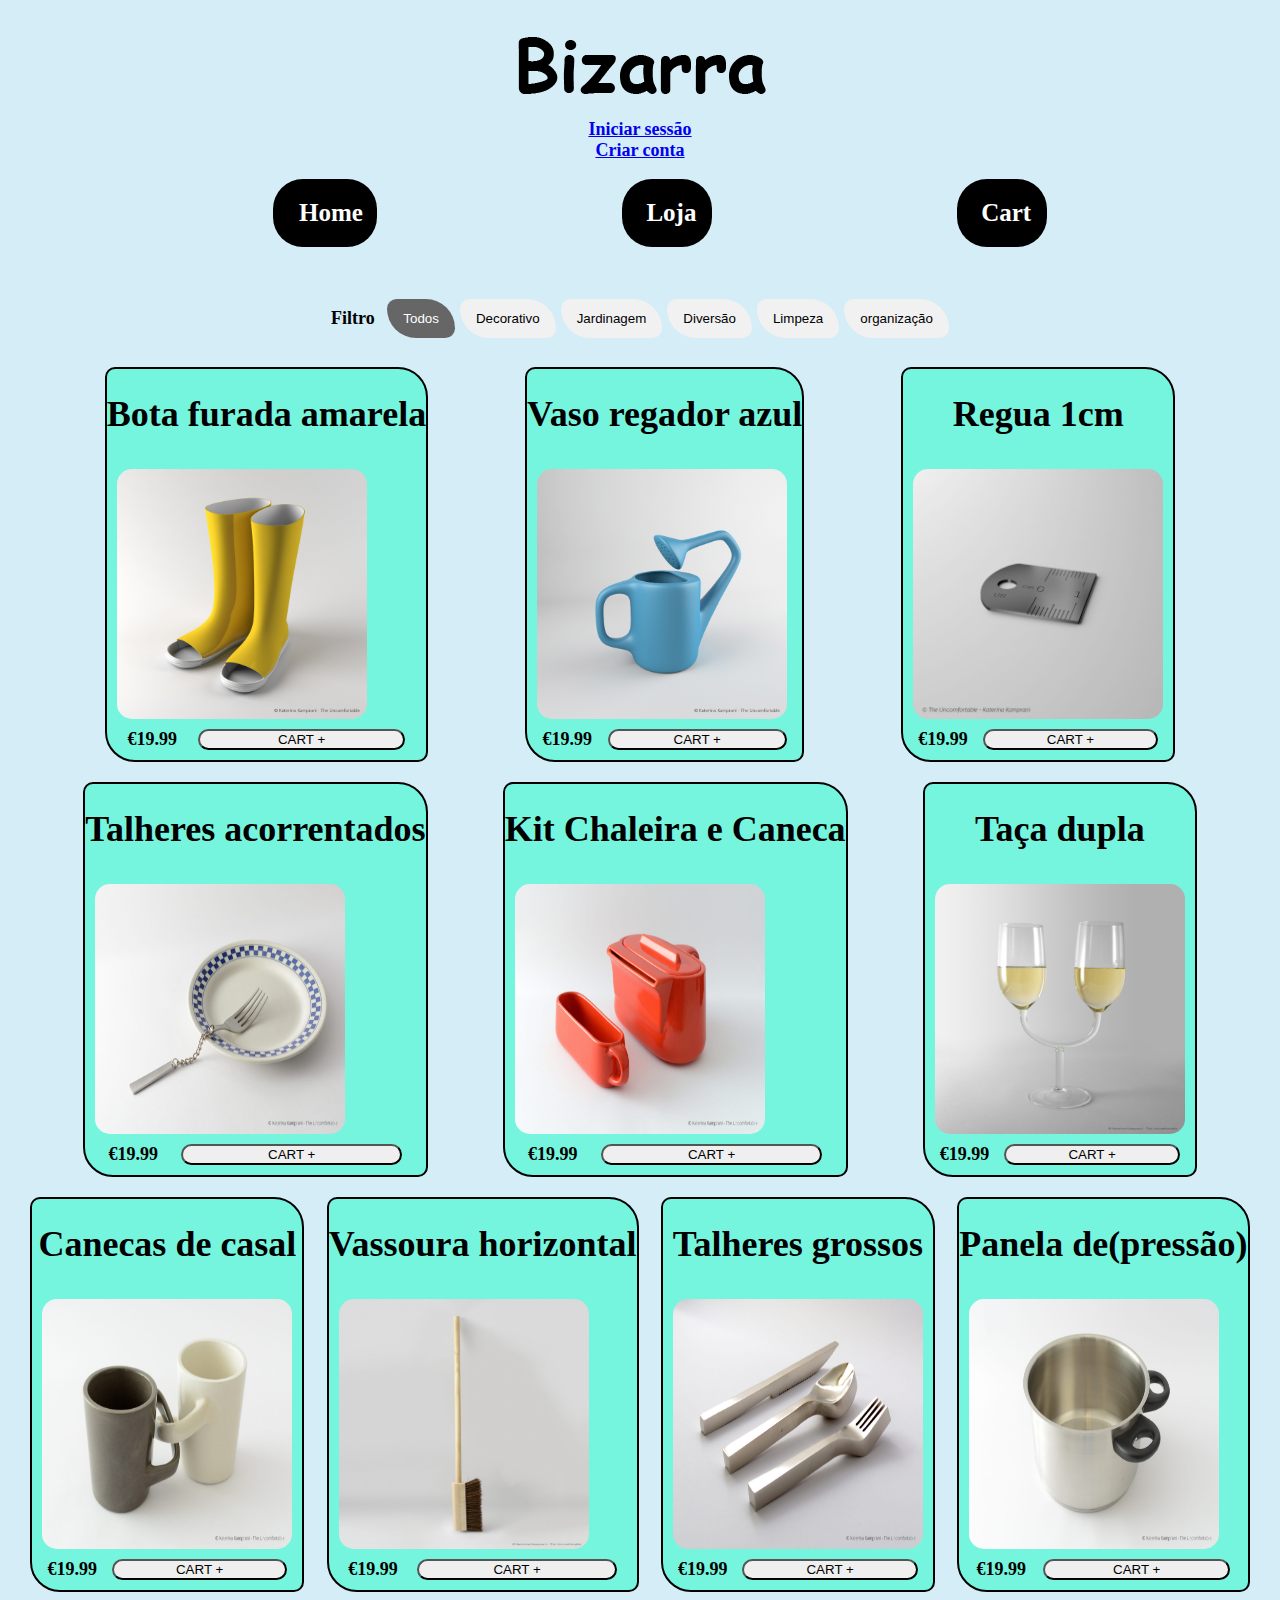
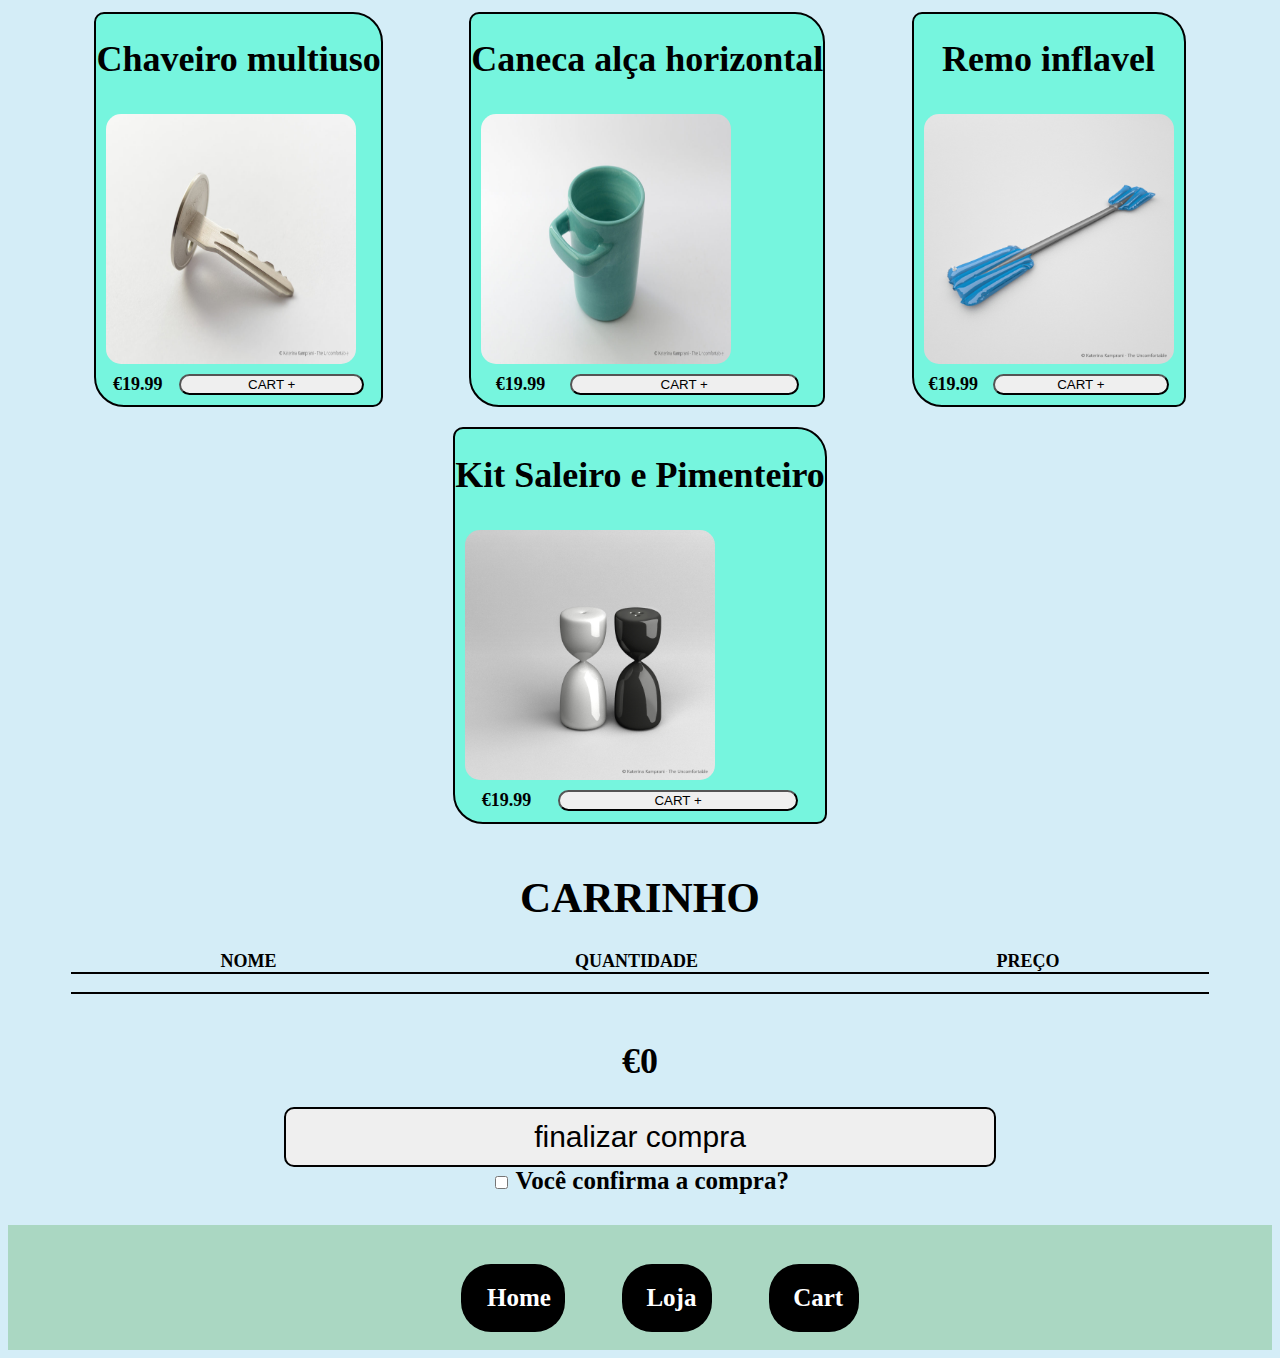
==== index.html @ 32675ca0 "a" ====
<!DOCTYPE html>
<html lang="en">
    <head>
        <meta charset="UTF-8">
        <meta http-equiv="X-UA-Compatible" content="IE=edge">
        <meta name="viewport" content="width=device-width, initial-scale=1.0">
        <title>Tec Web</title>
        <link href="/stylesheet/StyleSheet.css" rel="stylesheet">
        <link href="/stylesheet/topnav.css" rel="stylesheet">
        <link href="/stylesheet/cart.css" rel="stylesheet">
        <link href="/stylesheet/auxilio.css" rel="stylesheet" >
    </head>

    <body>
        <header>
            <div class="customHeader">
                <div id="header-conta" style="background-color: #D4EDF7;">
                    <img id="logotipoBizarra" src="/imagens/logoBizarra.png" alt="logo">
                    <div id="containerConta">
                        <a href="login.html">Iniciar sessão</a>
                        <a href="register.html">Criar conta</a>
                    </div>
                </div>

                <nav id="topnav">
                    <ul>
                        <li><a id="homeBtn" href="index.html">Home</a></li>
                        <li><a id="lojaBtn" href="#produtoLista">Loja</a></li>
                        <li><a id="cartBtn" href="#shoppingCart">Cart</a></li>
                    </ul>
                </nav>
            </div>
        </header>
        
        <main id="structure">

            <div  id="centerSide">
                <section>

                    <div id="produtosTituloPrincipal">
                        <p>Filtro</p>
                        <div id="botoesFiltragem">

                            <button id="btn1" class="btn active">Todos</button>
                            <button id="btn2" class="btn">Decorativo</button>
                            <button id="btn3" class="btn">Jardinagem</button>
                            <button id="btn4" class="btn">Diversão</button>
                            <button id="btn5" class="btn">Limpeza</button>
                            <button id="btn6" class="btn">organização</button>

                        </div>
                    </div>
    
                    <div id="produtoLista">
                        <div class="produto decorativo"> <!-- parentElement.parentElement -->
                            <div id="produtoTitulo">
                                <h1 class="titulo">Bota furada amarela</h1>
                            </div>
                            <img src="/imagens/20_boots.jpg" id="produtoFoto" class="foto" alt="Bota furada amarale">
                            <div id="produtoDescriçao"> <!-- parentElement -->
                                <span class="preco">€19.99</span>
                                <button type="button" id="produtoDescriçaoBtn"  class="btnAdd">CART +</button>
                            </div>
                        </div>

                        <div class="produto jardinagem">
                            <div id="produtoTitulo">
                                <h1 class="titulo">Vaso regador azul</h1>
                            </div>
                            <img src="imagens/18_watering_can.jpg" id="produtoFoto" class="foto" alt="foto temporaria">
                            <div id="produtoDescriçao">
                                <span class="preco">€19.99</span>
                                <button type="button" id="produtoDescriçaoBtn"  class="btnAdd">CART +</button>
                            </div>
                        </div>

                        <div class="produto diversao">
                            <div id="produtoTitulo">
                                <h1 class="titulo">Regua 1cm</h1>
                            </div>
                            <img src="imagens/Ruler-1024x1024.jpg" id="produtoFoto" class="foto" alt="foto temporaria">
                            <div id="produtoDescriçao">
                                <span class="preco">€19.99</span>
                                <button type="button" id="produtoDescriçaoBtn"  class="btnAdd">CART +</button>

                            </div>
                        </div>

                        <div class="produto decorativo">
                            <div id="produtoTitulo">
                                <h1 class="titulo">Talheres acorrentados</h1>
                            </div>
                            <img src="imagens/chain_fork_01_p-1024x684.jpg" id="produtoFoto" class="foto" alt="foto temporaria">
                            <div id="produtoDescriçao">
                                <span class="preco">€19.99</span>
                                <button type="button" id="produtoDescriçaoBtn"  class="btnAdd">CART +</button>

                            </div>
                        </div>

                        <div class="produto jardinagem  decorativo">
                            <div id="produtoTitulo">
                                <h1 class="titulo">Kit Chaleira e Caneca</h1>
                            </div>
                            <img src="imagens/teaset_01_p-1024x687.jpg" id="produtoFoto" class="foto" alt="foto temporaria">
                            <div id="produtoDescriçao">
                                <span class="preco">€19.99</span>
                                <button type="button" id="produtoDescriçaoBtn"  class="btnAdd">CART +</button>

                            </div>
                        </div>

                        <div class="produto decorativo">
                            <div id="produtoTitulo">
                                <h1 class="titulo">Taça dupla</h1>
                            </div>
                            <img src="imagens/champagne_01_p-1116x1489.jpg" id="produtoFoto" class="foto" alt="foto temporaria">
                            <div id="produtoDescriçao">
                                <span class="preco">€19.99</span>
                                <button type="button" id="produtoDescriçaoBtn"  class="btnAdd">CART +</button>

                            </div>
                        </div>

                        <div class="produto jardinagem decorativo">
                            <div id="produtoTitulo">
                                <h1 class="titulo">Canecas de casal</h1> <!-- PRISÃO -->
                            </div>
                            <img src="imagens/mugs_01_p-1024x692.jpg" id="produtoFoto" class="foto" alt="foto temporaria">
                            <div id="produtoDescriçao">
                                <span class="preco">€19.99</span>
                                <button type="button" id="produtoDescriçaoBtn"  class="btnAdd">CART +</button>

                            </div>
                        </div>

                        <div class="produto limpeza">
                            <div id="produtoTitulo">
                                <h1 class="titulo">Vassoura horizontal</h1>
                            </div>
                            <img src="imagens/broom_03_p-1116x1682.jpg" id="produtoFoto" class="foto" alt="foto temporaria">
                            <div id="produtoDescriçao">
                                <span class="preco">€19.99</span>
                                <button type="button" id="produtoDescriçaoBtn"  class="btnAdd">CART +</button>

                            </div>
                        </div>

                        <div class="produto decorativo">
                            <div id="produtoTitulo">
                                <h1 class="titulo">Talheres grossos</h1>
                            </div>
                            <img src="imagens/thick_set_01_p-1024x687.jpg" id="produtoFoto" class="foto" alt="foto temporaria">
                            <div id="produtoDescriçao">
                                <span class="preco">€19.99</span>
                                <button type="button" id="produtoDescriçaoBtn"  class="btnAdd">CART +</button>

                            </div>
                        </div>

                        <div class="produto diversao">
                            <div id="produtoTitulo">
                                <h1 class="titulo">Panela de(pressão)</h1><!--Ideia do colega, não minha. ass: programador-->
                            </div>
                            <img src="imagens/pot_01_p-1024x685.jpg" id="produtoFoto" class="foto" alt="foto temporaria">
                            <div id="produtoDescriçao">
                                <span class="preco">€19.99</span>
                                <button type="button" id="produtoDescriçaoBtn"  class="btnAdd">CART +</button>

                            </div>
                        </div>

                        <div class="produto decorativo organizacao">
                            <div id="produtoTitulo">
                                <h1 class="titulo">Chaveiro multiuso</h1>
                            </div>
                            <img src="imagens/key_01_p-1024x685.jpg" id="produtoFoto" class="foto" alt="foto temporaria">
                            <div id="produtoDescriçao">
                                <span class="preco">€19.99</span>
                                <button type="button" id="produtoDescriçaoBtn"  class="btnAdd">CART +</button>

                            </div>
                        </div>

                        <div class="produto diversao">
                            <div id="produtoTitulo">
                                <h1 class="titulo">Caneca alça horizontal</h1>
                            </div>
                            <img src="imagens/mug_01_p-1024x694.jpg" id="produtoFoto" class="foto" alt="foto temporaria">
                            <div id="produtoDescriçao">
                                <span class="preco">€19.99</span>
                                <button type="button" id="produtoDescriçaoBtn"  class="btnAdd">CART +</button>

                            </div>
                        </div>
                        
                        <div class="produto diversao">
                            <div id="produtoTitulo">
                                <h1 class="titulo">Remo inflavel</h1>
                            </div>
                            <img src="imagens/15_paddle.jpg" id="produtoFoto" class="foto" alt="foto temporaria">
                            <div id="produtoDescriçao">
                                <span class="preco">€19.99</span>
                                <button type="button" id="produtoDescriçaoBtn"  class="btnAdd">CART +</button>

                            </div>
                        </div>
                        
                        <div class="produto diversao organizacao">
                            <div id="produtoTitulo">
                                <h1 class="titulo">Kit Saleiro e Pimenteiro</h1>
                            </div>
                            <img src="imagens/13_shakers.jpg" id="produtoFoto" class="foto" alt="foto temporaria">
                            <div id="produtoDescriçao">
                                <span class="preco">€19.99</span>
                                <button type="button" id="produtoDescriçaoBtn"  class="btnAdd">CART +</button>

                            </div>
                        </div>
                    </div>

                </section>

                <section>

                    <div class="carrinho" id="shoppingCart">

                        <div class="carrinhoTitulo">
                            <h1>CARRINHO</h1>
                        </div>

                        <div class="carrinhoInfo">
                            <span>NOME</span>
                            <span>QUANTIDADE</span>
                            <span>PREÇO</span>
                        </div>

                        <div class="carinhoProdutos"> <!--cart items-->

                        </div>

                    </div>

                    <div class="fim">
                        
                        <h1 class="valorTotal">€0</h1>
                        <button class="finishCart">finalizar compra</button>
                        <div>
                            <input type="checkbox" class="check" id="check">
                            <label style="margin-bottom: 2%;font-size: 25px;">Você confirma a compra?</label>
                        </div>
                        
                    
                    </div>

                </section>
            </div>
            
        </main>

        <footer id="endSite">

            <div>
                <img src="/imagens/" alt="">
                <nav id="topnav">
                    <ul>
                        <li><a id="homeBtn" href="index.html">Home</a></li>
                        <li><a id="lojaBtn" href="#produtoLista">Loja</a></li>
                        <li><a id="cartBtn" href="#shoppingCart">Cart</a></li>
                    </ul>
                </nav>
            </div>
        </footer>
        <script src="/JavaScript/filtro.js"></script>
        <script src="/JavaScript/teste.js"></script>
        <script src="/JavaScript/carrinho.js"></script>
    </body>
    
</html>
---- stylesheet/StyleSheet.css ----
body {
    background-color: #D4EDF7;
    display: flex;
    flex-direction: column;
    font-size: 18px;
    font-weight: bold;
    margin: 10;
}
.customHeader {
    display: flex;
    flex-direction: column;
    justify-content: center;
    padding: 20px 0;
    width: 100%;
    text-align: center;
}
#structure {
    display: flex;
    flex-direction: row;
}
#centerSide {
    background-color: #D4EDF7;
    display: flex;
    flex-direction: column;
    float: left;
    width: 100%;
    margin: 5px 0px 5px 0px;
}
#produtosTituloPrincipal {
    display: flex;
    justify-content: center;
    align-items: center;
}
#produtosTituloPrincipal > p {
    margin-right: 1%;
}
/* Style the buttons */
.btn {
    border: none;
    outline: none;
    padding: 12px 16px;
    background-color: #f1f1f1;
    cursor: pointer;
}
/* Add a light grey background on mouse-over */
.btn:hover {
background-color: #ddd;
}
/* Add a dark background to the active button */
.btn.active {
background-color: #666;
color: white;
}
#botoesFiltragem {
    display: flex;
    flex-direction: row;
    flex-wrap: wrap;
    align-items: center;
    gap: 5px;
}
#produtoLista {
    background-color: #D4EDF7;
    display: flex;
    flex-direction: row;
    flex-wrap: wrap;
    justify-content: space-evenly;
    border-radius: 10px;
    margin: 10px;
}
/*AQUI*/
.produto {
    display: none; /* Hidden by default none*/
    flex-direction: column;
    align-items: center;
    background-color: rgba(0, 255, 191, 0.445);
    border-radius: 10px 30px 10px 30px;
    margin: 10px;
    border: 2px solid black;
}
.show {
    display: flex;
}

#produtoTitulo {
    display: flex;
    justify-content: center;
}
#produtoFoto {
    display: flex;
    justify-content: center;
    height: 250px;
    width: 250px;
    margin: 10px;
    border-radius: 15px;
}
#produtoDescriçao {
    display: flex;
    justify-content: space-evenly;
    align-items: center;
    margin-bottom: 3%;
}
#produtoDescriçaoBtn {
    width: 65%;
    height: 135%;
    border-radius: 20px;
    transition: color 3s ease 0.5s;
    transition: background-color 1s;
}
#produtoDescriçaoBtn:hover {
    color: white;
    background-color: rgb(0, 0, 0);
}
#endSite {
    background-color: rgba(57, 156, 53, 0.274);
    display: flex;
    justify-content: center;
    width: 100%;
    margin: 10;
}
---- stylesheet/topnav.css ----
#topnav {
    width: 100%;
    text-align: center;
}
#topnav ul {
    display: flex;
    flex-direction: row;
    justify-content: center;
    align-items: center;
}
#topnav li {
    display: inline;
    background-color: black;
    align-items: center;
    border-radius: 30px 30px 30px 30px;
    padding: 20px;
    margin-left: 10%;
    margin-right: 10%;
}
#topnav a {
    text-align: center;
    text-decoration: none;
    font-size: 25px;
    margin-right: 10%;
    margin-left: 9%;
    color: white;

}
#topnav a:hover {
    color: #e8f77d;
}

#containerConta{
    display: flex;
    flex-direction: column;
}

#customHeader{
    display: flex;
    flex-direction: row;
}
---- stylesheet/cart.css ----
.carrinho {
    display: flex;
    flex-direction: column;
    margin-left: 5%;
    margin-right: 5%;
}
.carrinhoTitulo {
    display: flex;
    justify-content: center;
    font-size: larger;
}
.carrinhoInfo {
    display: flex;
    flex-direction: row;
    justify-content: space-around;
    border-bottom: 2px solid black;
    margin-bottom: 1em;
}
.carinhoProdutos {
    display: flex;
    flex-direction: column;
    margin-bottom: 2%;
    border-bottom: 2px solid black;
}
.carinhoProdutosLinha {
    display: flex;
    flex-direction: row;
    justify-content: space-around;
    margin-bottom: 1em;
}
.carrinhoItem {
    display: flex;
    align-items: center;
    width: 50%;;
}
.carrinhoItem > div > p{
    font-size: 30px;
}
.carrinhoItemImg{
    width: 100px;
    height: auto;
    margin-right: 10%;
    border-radius: 10%;
}
.carrinhoQuantidade {
    display: flex;
    align-items: center;
    width: 35%;
}
.carrinhoPreco {
    display: flex;
    align-items: center;

    width: 20%;
}
.carrinhoQuantidadeInp {
    width: 15%;
    height: 50%;
    font-size: 30px;
    text-align: center;
    border: 3px solid blue;
    border-radius: 15%;
}
.btnRemover {
    color: rgb(0, 0, 0);
    background-color: #ffffff;
    border: none;
    border-radius: .3em;
    font-weight: bold;
    margin-left: 2em;
    width: 8em;
    height: 3em;
    border-radius: 4em;
    border: 2px solid black;
    transition: color 3s ease 0.5s;
    transition: background-color 1s;
}
.btnRemover:hover {
    color: white;
    background-color: rgb(255, 0, 0);
}
.fim {
    display: flex;
    flex-direction: column;
    align-items: center;
    border-radius: 50%;
    margin-left: 3%;
    margin-right: 3%;
    margin-bottom: 2%;
}
.finishCart {
    align-items: center;
    border: 2px solid black;
    border-radius: 10px;
    margin-left: 2%;
    margin-right: 2%;
    font-size: 30px;
    width: 60%;
    height: 2.0em;
}
---- stylesheet/auxilio.css ----
.filterDiv {
  float: left;
  background-color: #2196F3;
  color: #ffffff;
  width: 100px;
  line-height: 100px;
  text-align: center;
  margin: 2px;
  display: none;
}

.show {
  display: block;
}

.container {
  margin-top: 20px;
  overflow: hidden;
}

/* Style the buttons */
.btn {
  border: none;
  outline: none;
  padding: 12px 16px;
  background-color: #f1f1f1;
  cursor: pointer;
  border-radius: 10px 30px 10px 30px;
}

.btn:hover {
  background-color: #ddd;
}

.btn.active {
  background-color: #666;
  color: white;
  border-radius: 10px 30px 10px 30px;
}
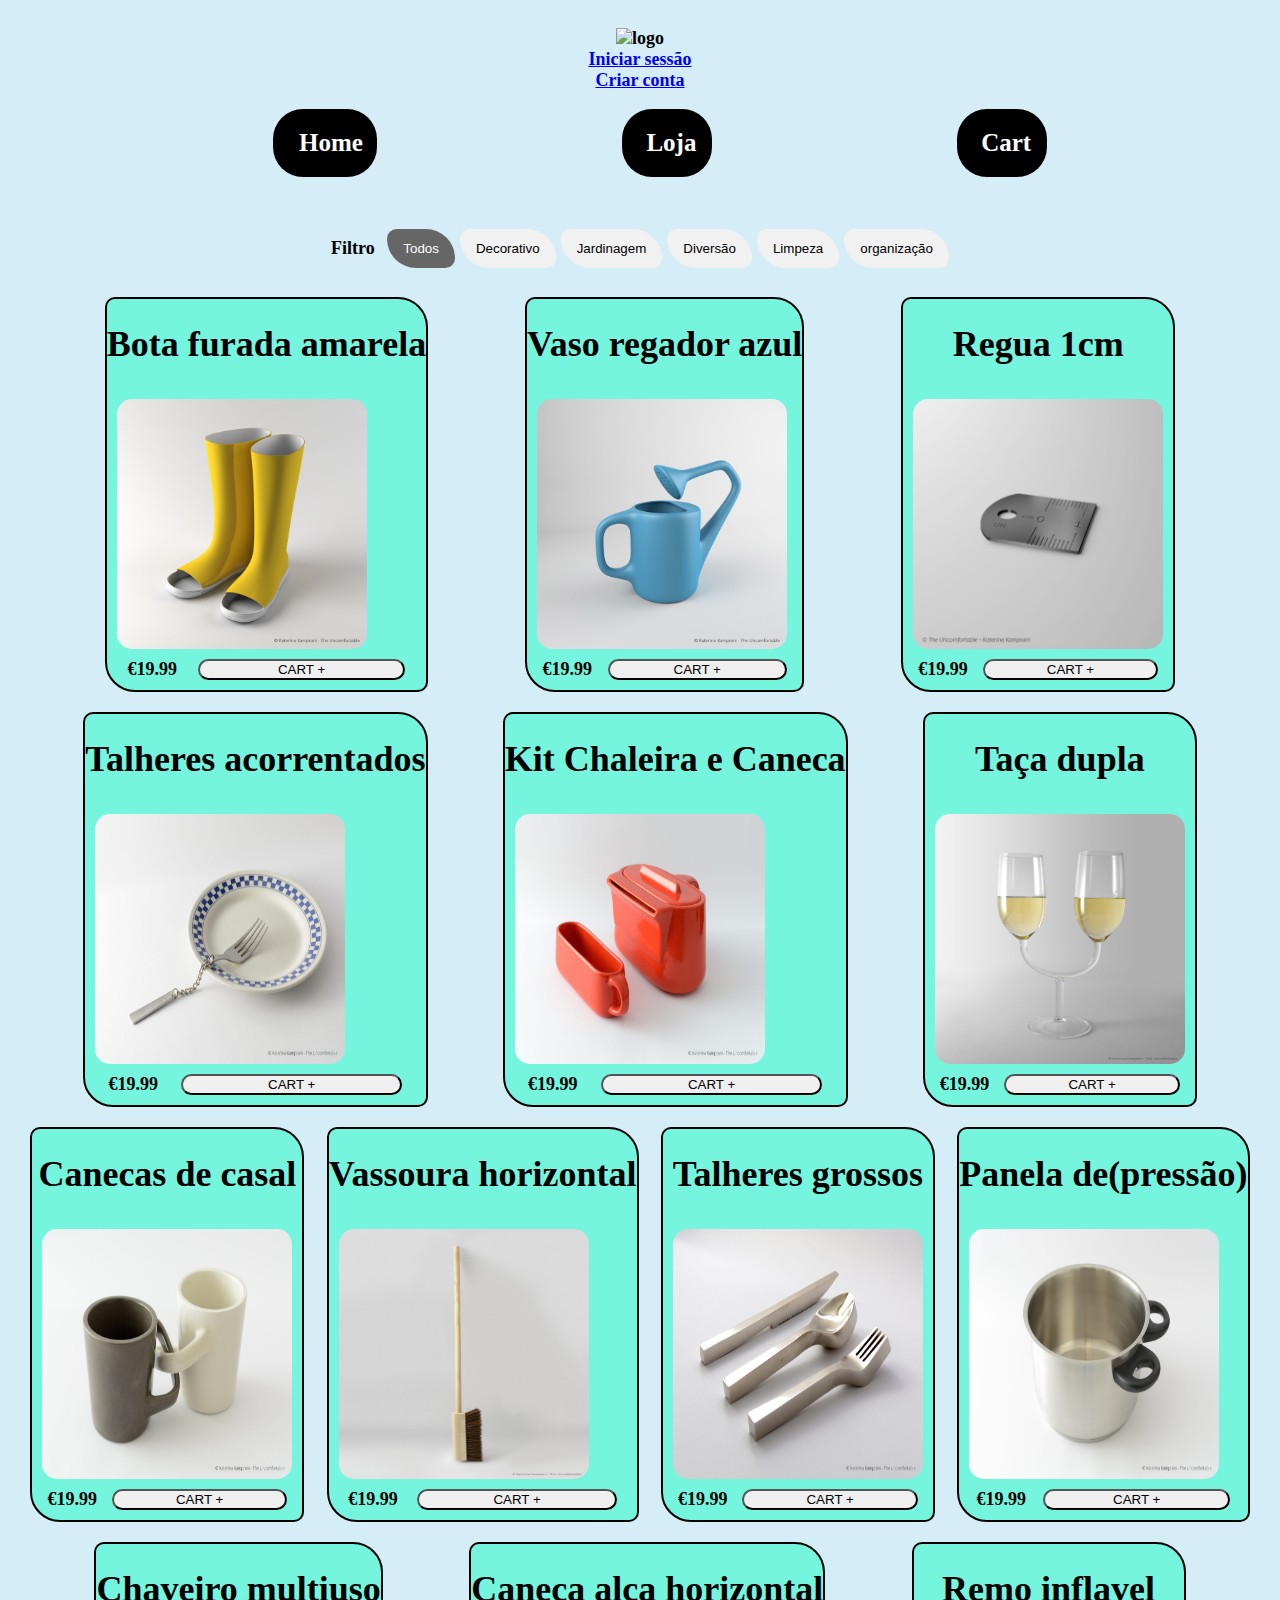
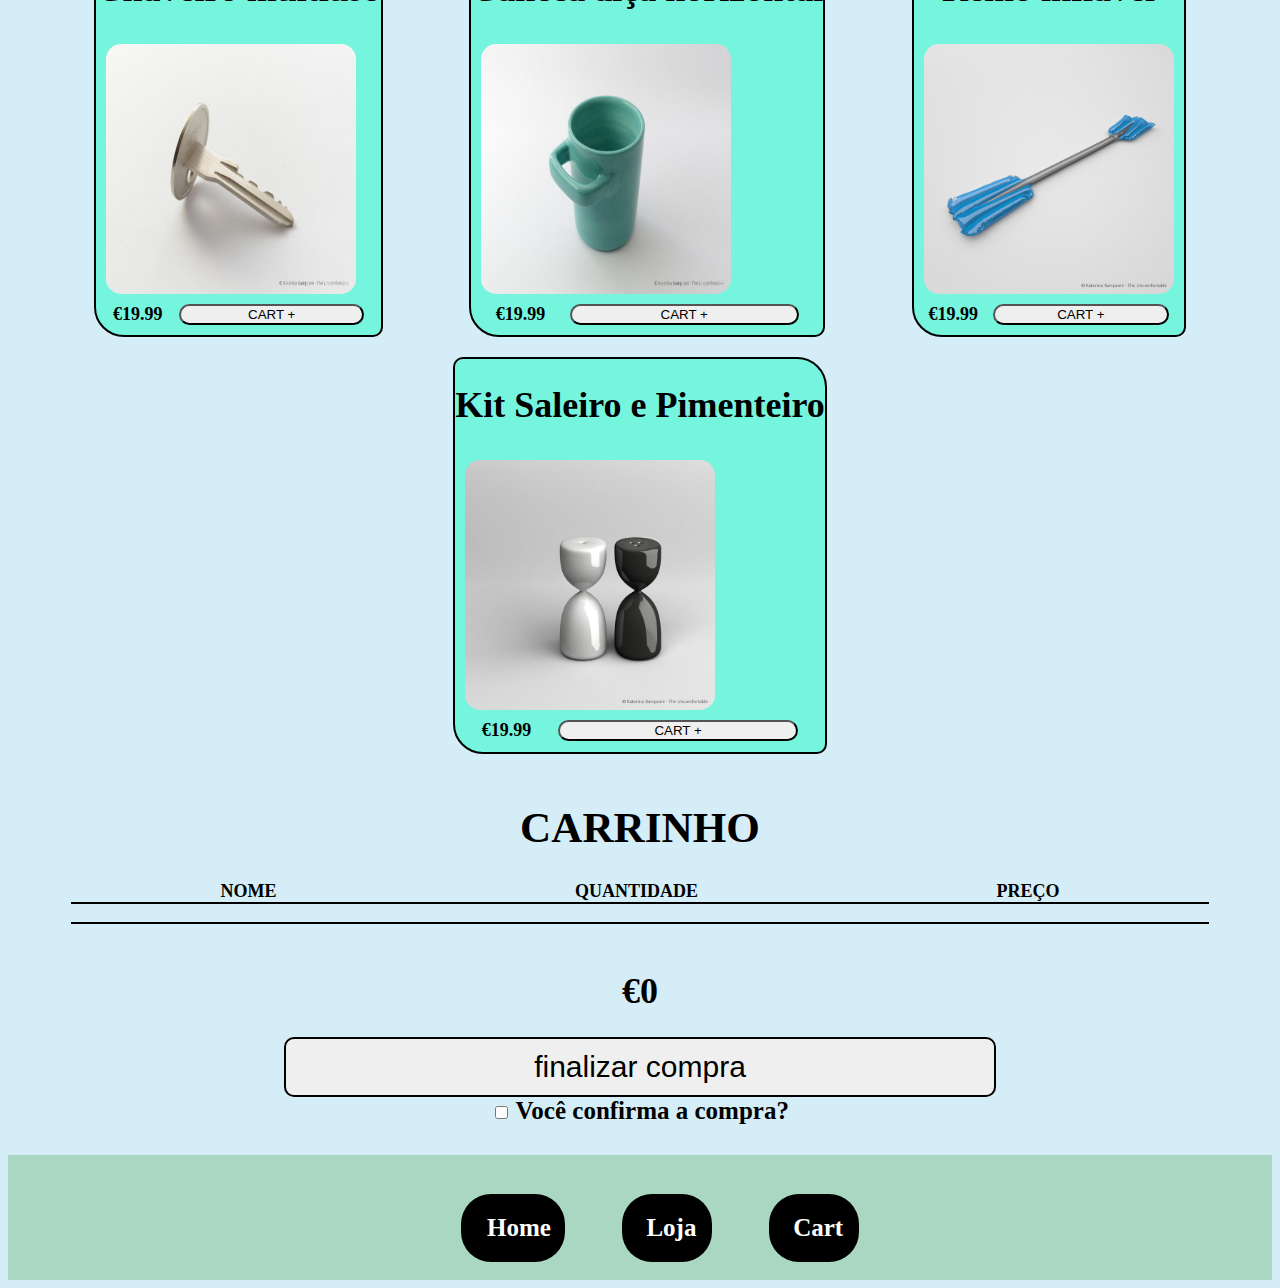
==== commit 8d9838ab: "Merge branch 'main' of https://github.com/FranciscoGameiro2004/Projeto_TecWeb" ====
--- a/index.html
+++ b/index.html
@@ -15,7 +15,7 @@
         <header>
             <div class="customHeader">
                 <div id="header-conta" style="background-color: #D4EDF7;">
-                    <img id="logotipoBizarra" src="/imagens/logoBizarra.png" alt="logo">
+                    <img id="logotipoBizarra" src="" alt="logo">
                     <div id="containerConta">
                         <a href="login.html">Iniciar sessão</a>
                         <a href="register.html">Criar conta</a>
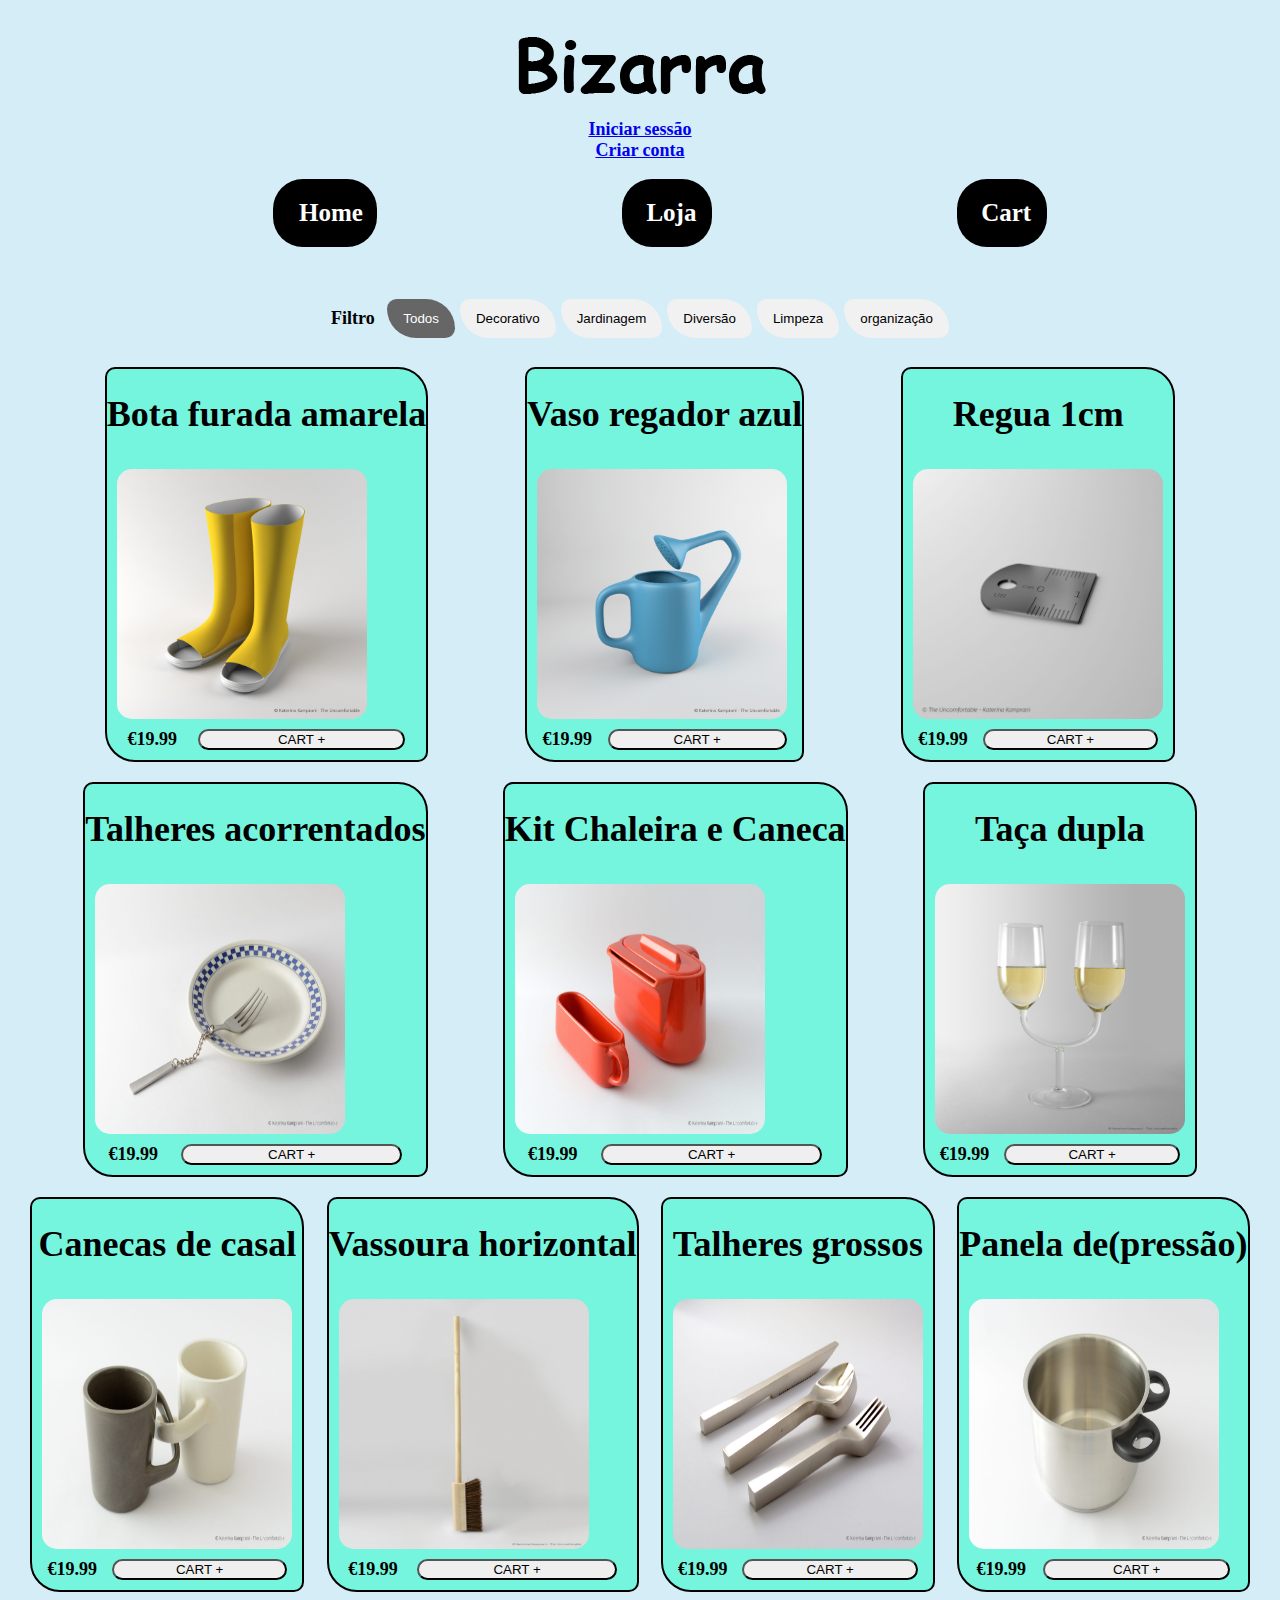
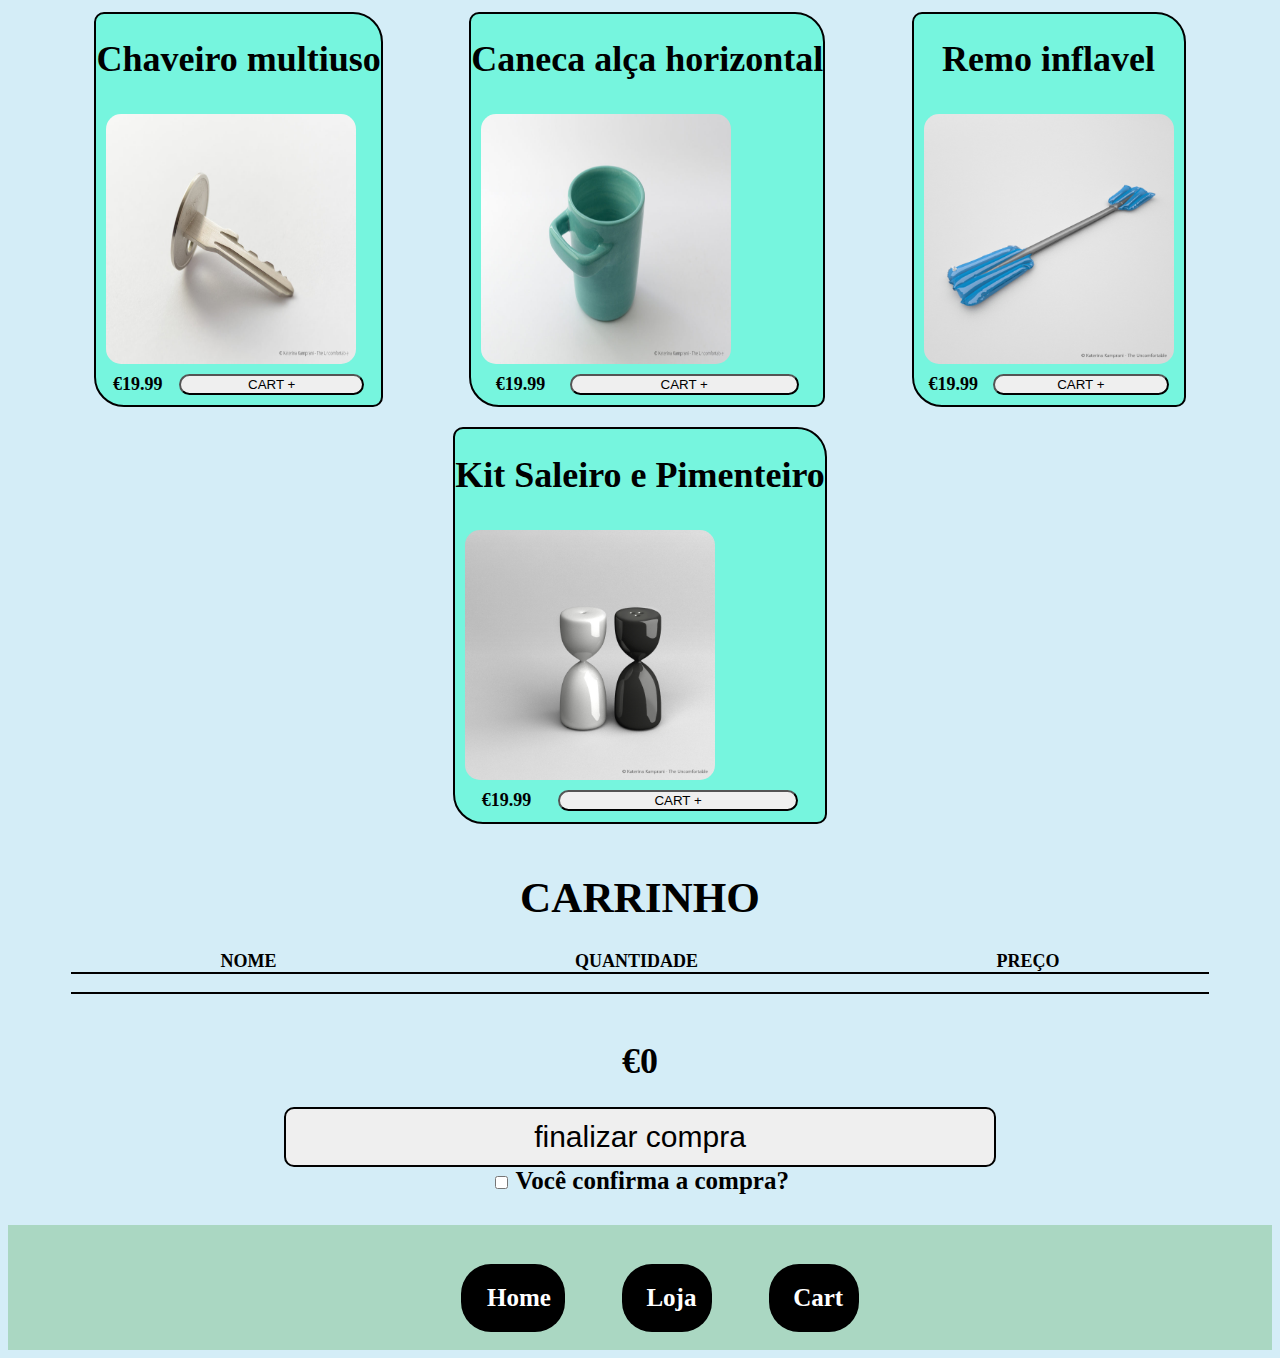
==== commit 92d8bb30: "a" ====
--- a/index.html
+++ b/index.html
@@ -15,7 +15,7 @@
         <header>
             <div class="customHeader">
                 <div id="header-conta" style="background-color: #D4EDF7;">
-                    <img id="logotipoBizarra" src="" alt="logo">
+                    <img id="logotipoBizarra" src="imagens/logoBizarra.png" alt="logo">
                     <div id="containerConta">
                         <a href="login.html">Iniciar sessão</a>
                         <a href="register.html">Criar conta</a>
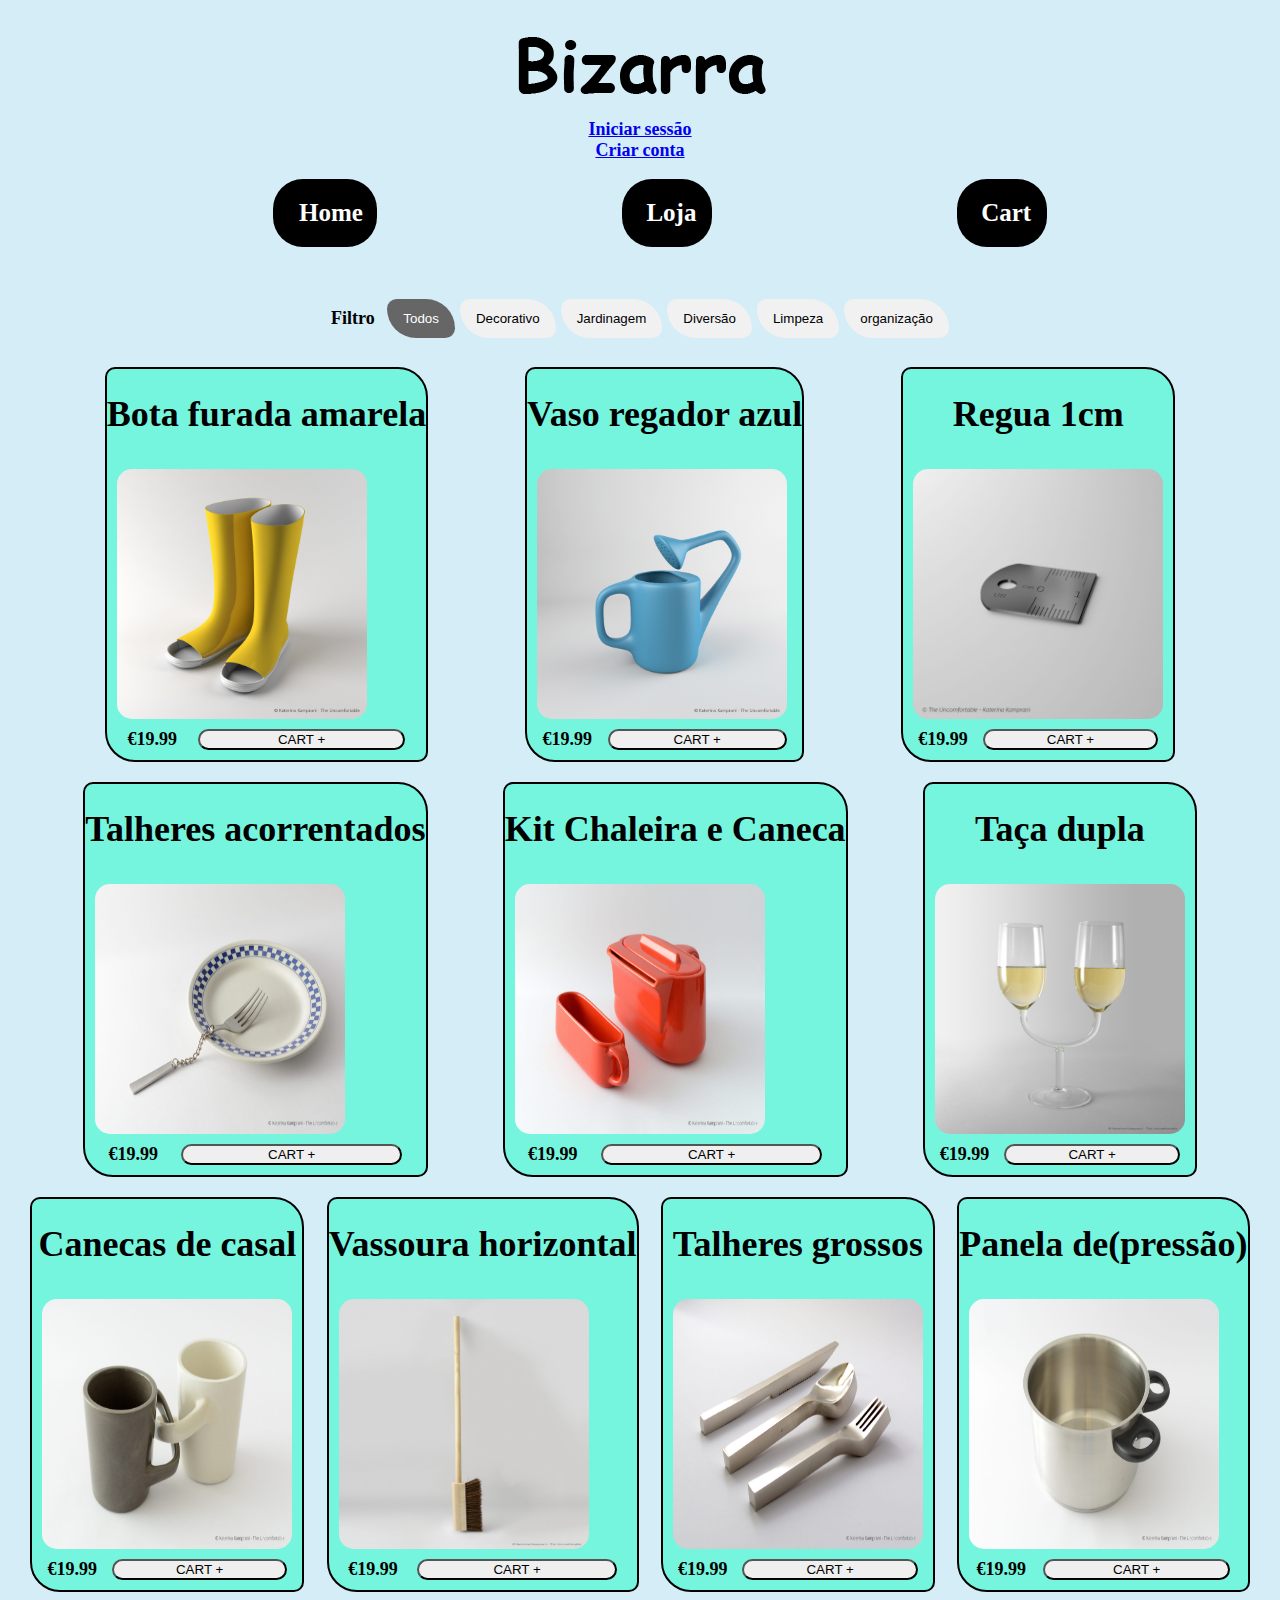
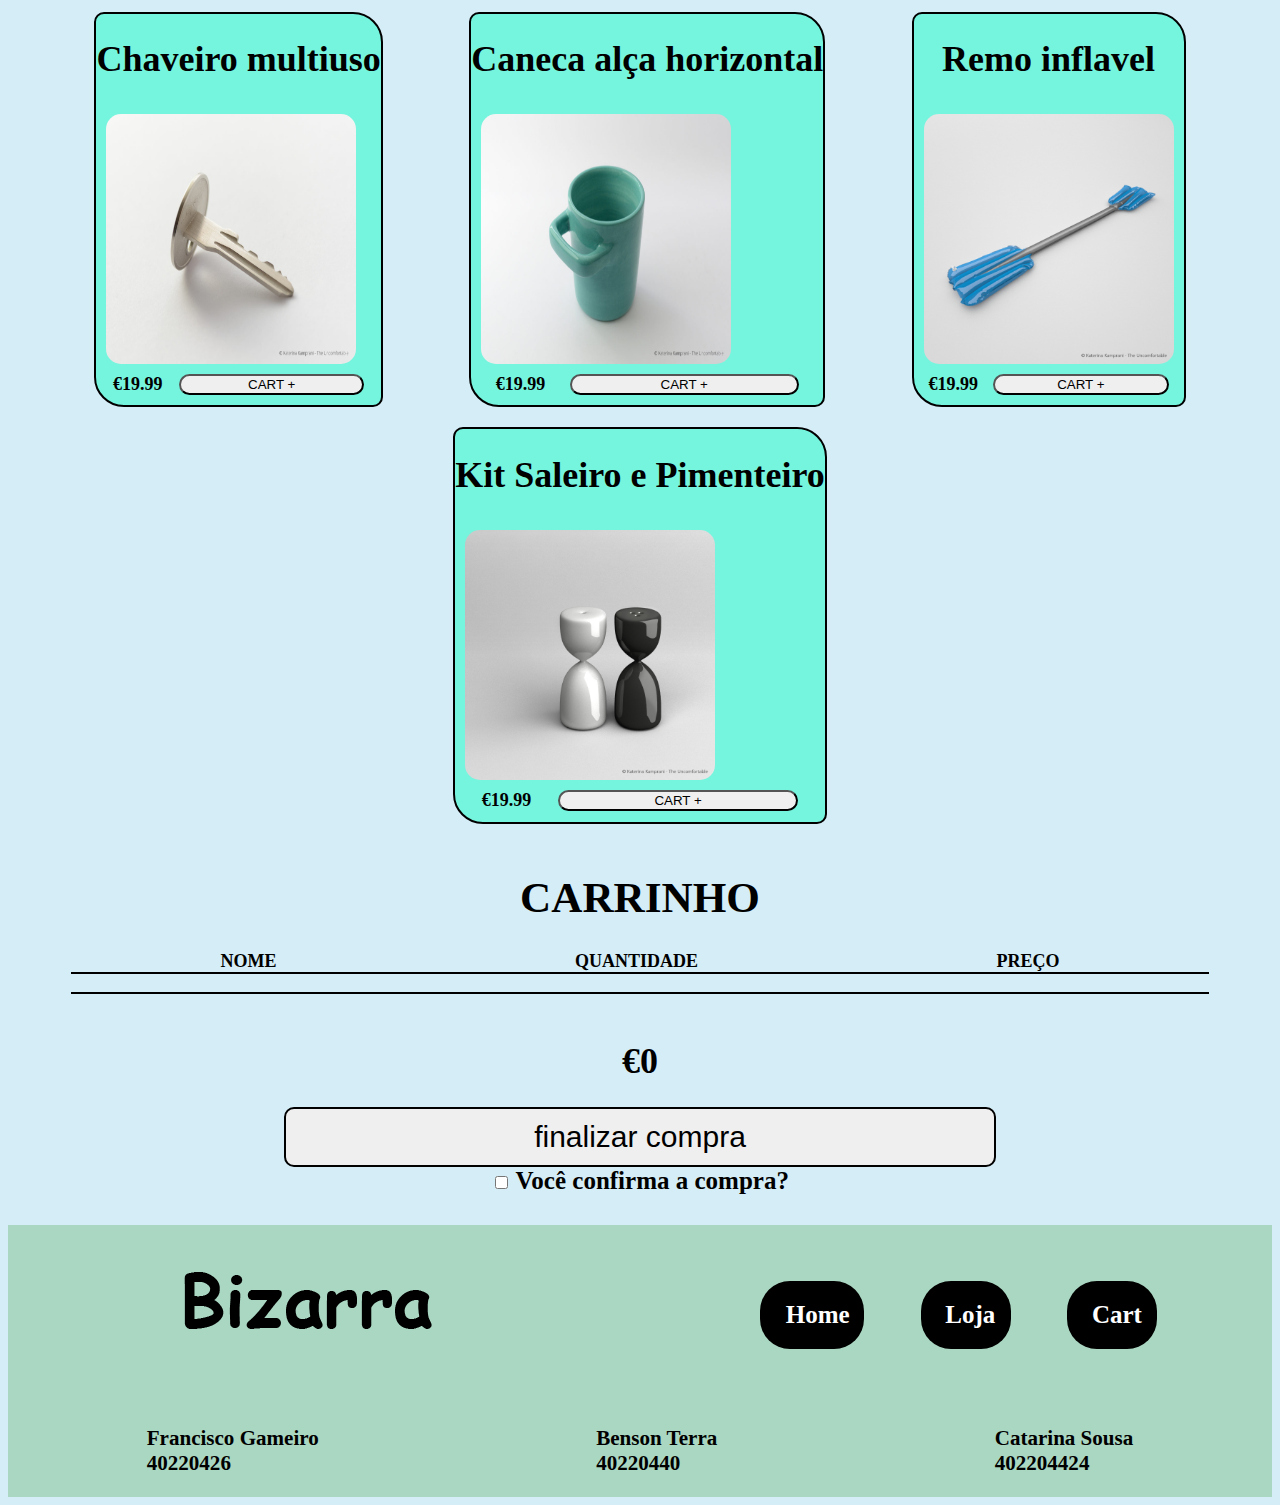
==== commit 2a047c60: "final" ====
--- a/index.html
+++ b/index.html
@@ -260,16 +260,27 @@
 
         <footer id="endSite">
 
-            <div>
-                <img src="/imagens/" alt="">
-                <nav id="topnav">
-                    <ul>
-                        <li><a id="homeBtn" href="index.html">Home</a></li>
-                        <li><a id="lojaBtn" href="#produtoLista">Loja</a></li>
-                        <li><a id="cartBtn" href="#shoppingCart">Cart</a></li>
-                    </ul>
-                </nav>
-            </div>
+            <div class="endSiteDiv1">
+                <div class="divFlex">
+                    <img src="imagens/logoBizarra.png" alt="">
+                </div>
+                <div class="divFlex">
+                    <nav id="topnav">
+                        <ul>
+                            <li><a id="homeBtn" href="index.html">Home</a></li>
+                            <li><a id="lojaBtn" href="#produtoLista">Loja</a></li>
+                            <li><a id="cartBtn" href="#shoppingCart">Cart</a></li>
+                        </ul>
+                    </nav>
+                </div>
+            </div>
+
+            <div class="endSiteDiv2">
+                <h3>Francisco Gameiro<br>40220426</h3>
+                <h3>Benson  Terra<br>40220440</h3>
+                <h3>Catarina Sousa<br>402204424</h3>
+            </div>
+
         </footer>
         <script src="/JavaScript/filtro.js"></script>
         <script src="/JavaScript/teste.js"></script>
--- a/stylesheet/StyleSheet.css
+++ b/stylesheet/StyleSheet.css
@@ -113,7 +113,20 @@
 #endSite {
     background-color: rgba(57, 156, 53, 0.274);
     display: flex;
+    flex-direction: column;
     justify-content: center;
     width: 100%;
     margin: 10;
+}
+.endSiteDiv1 {
+    display: flex;
+    flex-direction: row;
+    justify-content: space-around;
+    margin-top: 3%;
+}
+.endSiteDiv2 {
+    display: flex;
+    flex-direction: row;
+    justify-content: space-around;
+    margin-top: 3%;
 }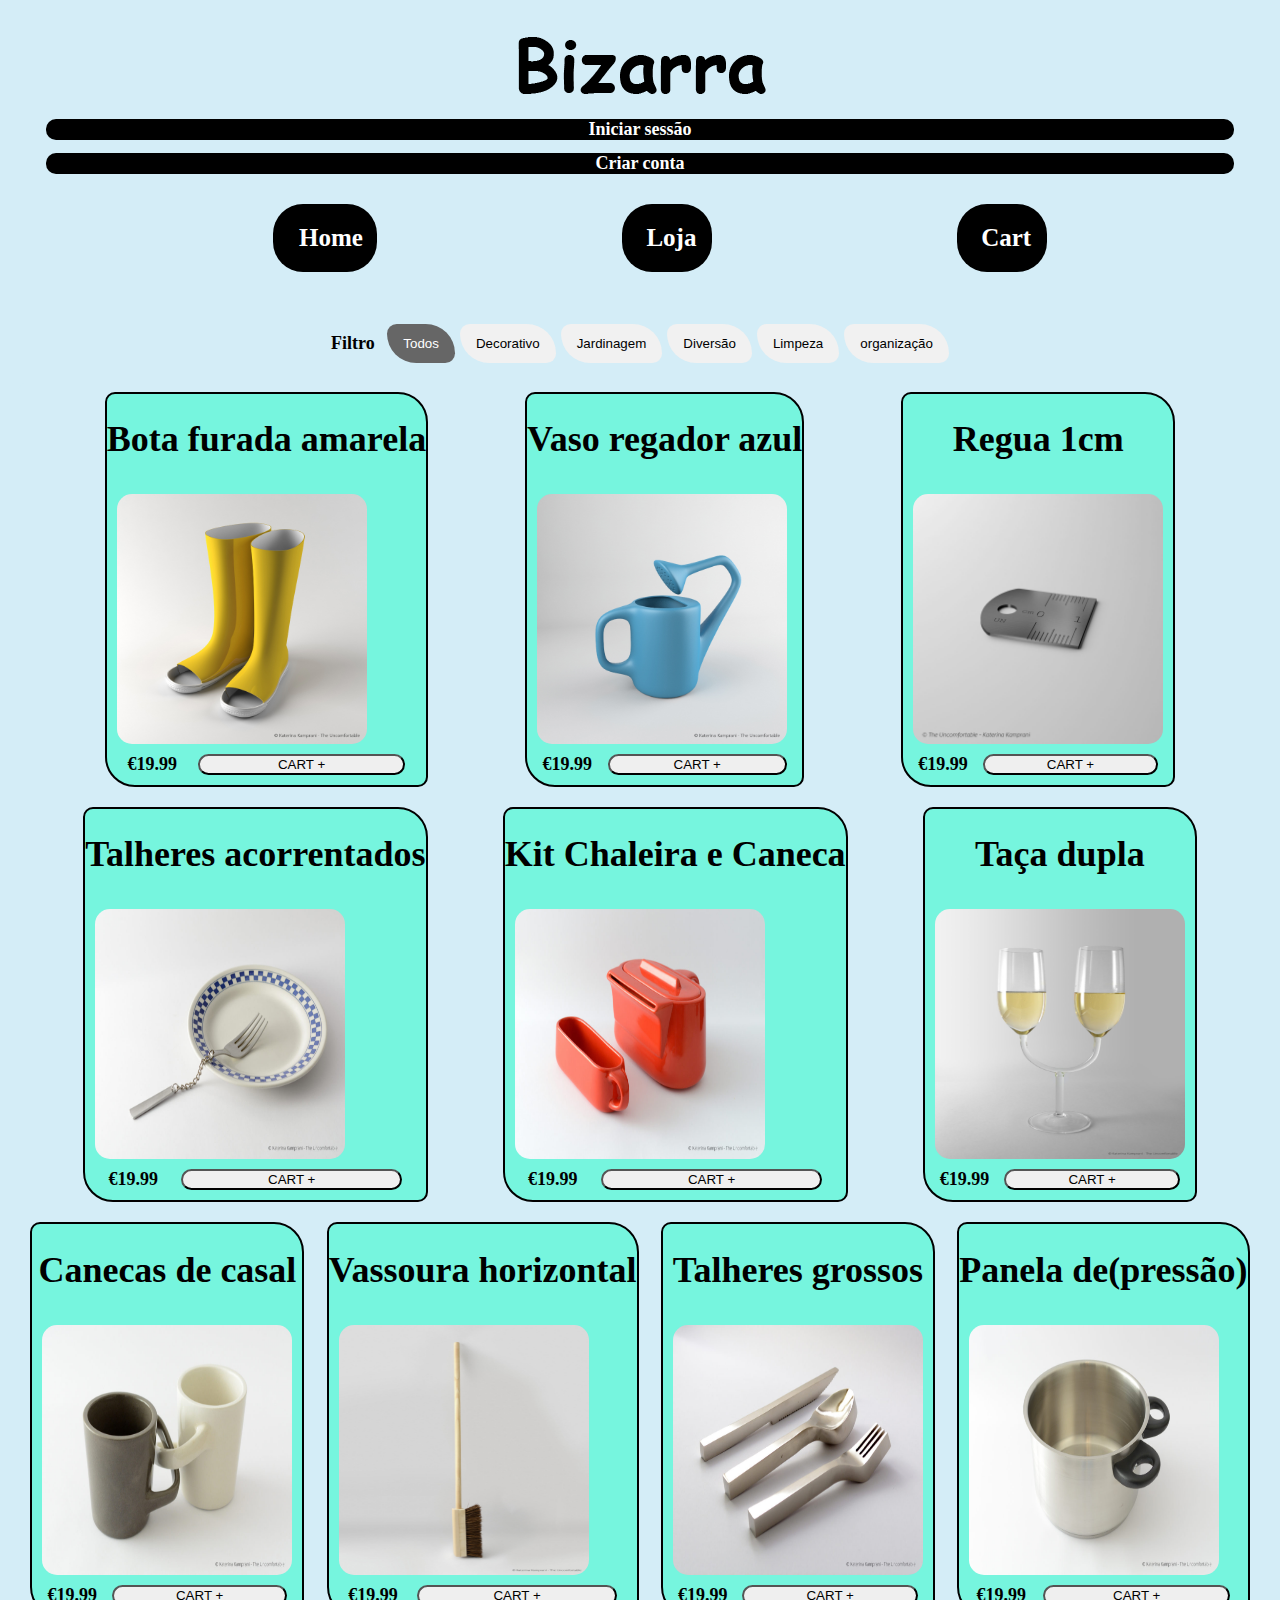
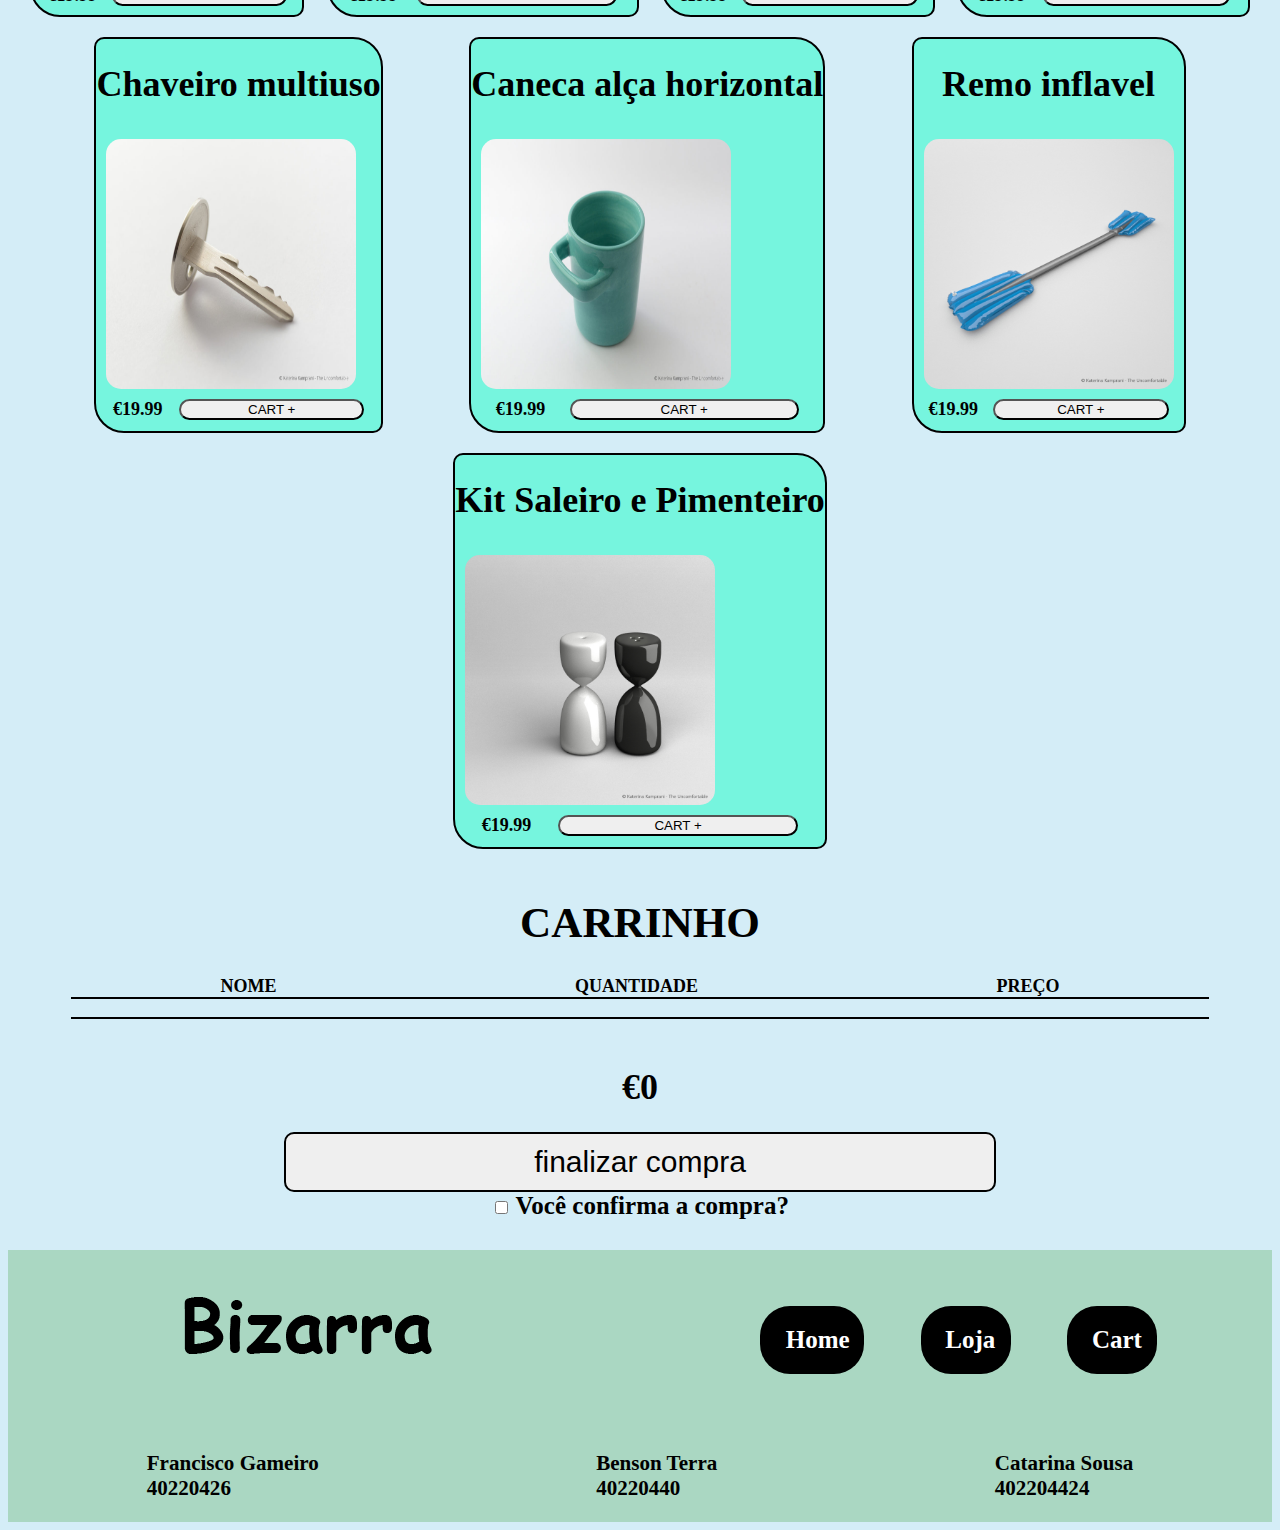
==== commit 367d4d32: "final2" ====
--- a/index.html
+++ b/index.html
@@ -17,8 +17,8 @@
                 <div id="header-conta" style="background-color: #D4EDF7;">
                     <img id="logotipoBizarra" src="imagens/logoBizarra.png" alt="logo">
                     <div id="containerConta">
-                        <a href="login.html">Iniciar sessão</a>
-                        <a href="register.html">Criar conta</a>
+                        <a href="login.html" class = "detail">Iniciar sessão</a>
+                        <a href="register.html" class = "detail">Criar conta</a>
                     </div>
                 </div>
 
--- a/stylesheet/StyleSheet.css
+++ b/stylesheet/StyleSheet.css
@@ -129,4 +129,19 @@
     flex-direction: row;
     justify-content: space-around;
     margin-top: 3%;
+}
+a {
+    color: rgb(255, 255, 255);
+    text-decoration: none;
+    background-color: black;
+    margin-left: 3%;
+    margin-right: 3%;
+    border-radius: 10px;
+    
+}
+.detail {
+    margin-bottom: 1%;
+}
+a:hover {
+    color: #e8f77d;
 }--- a/stylesheet/topnav.css
+++ b/stylesheet/topnav.css
@@ -1,6 +1,7 @@
 #topnav {
     width: 100%;
     text-align: center;
+    margin-right: 2%;
 }
 #topnav ul {
     display: flex;
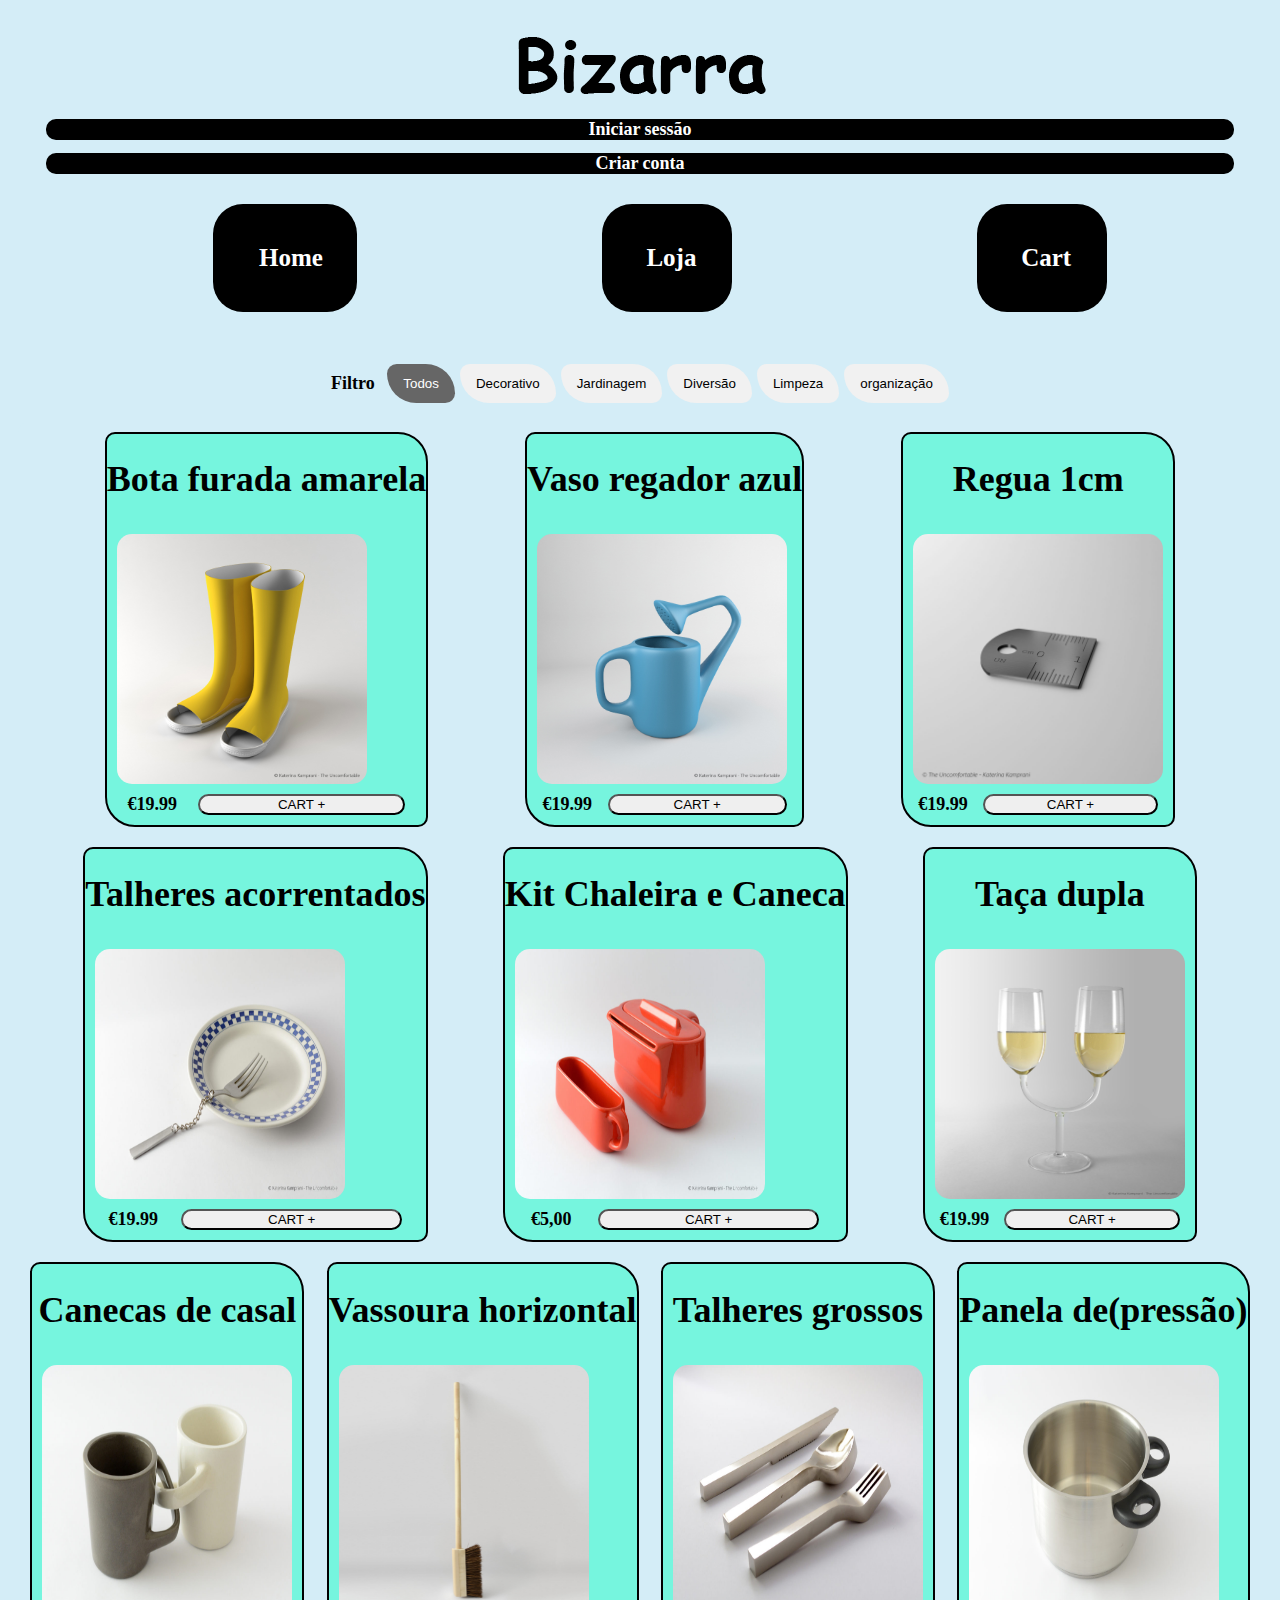
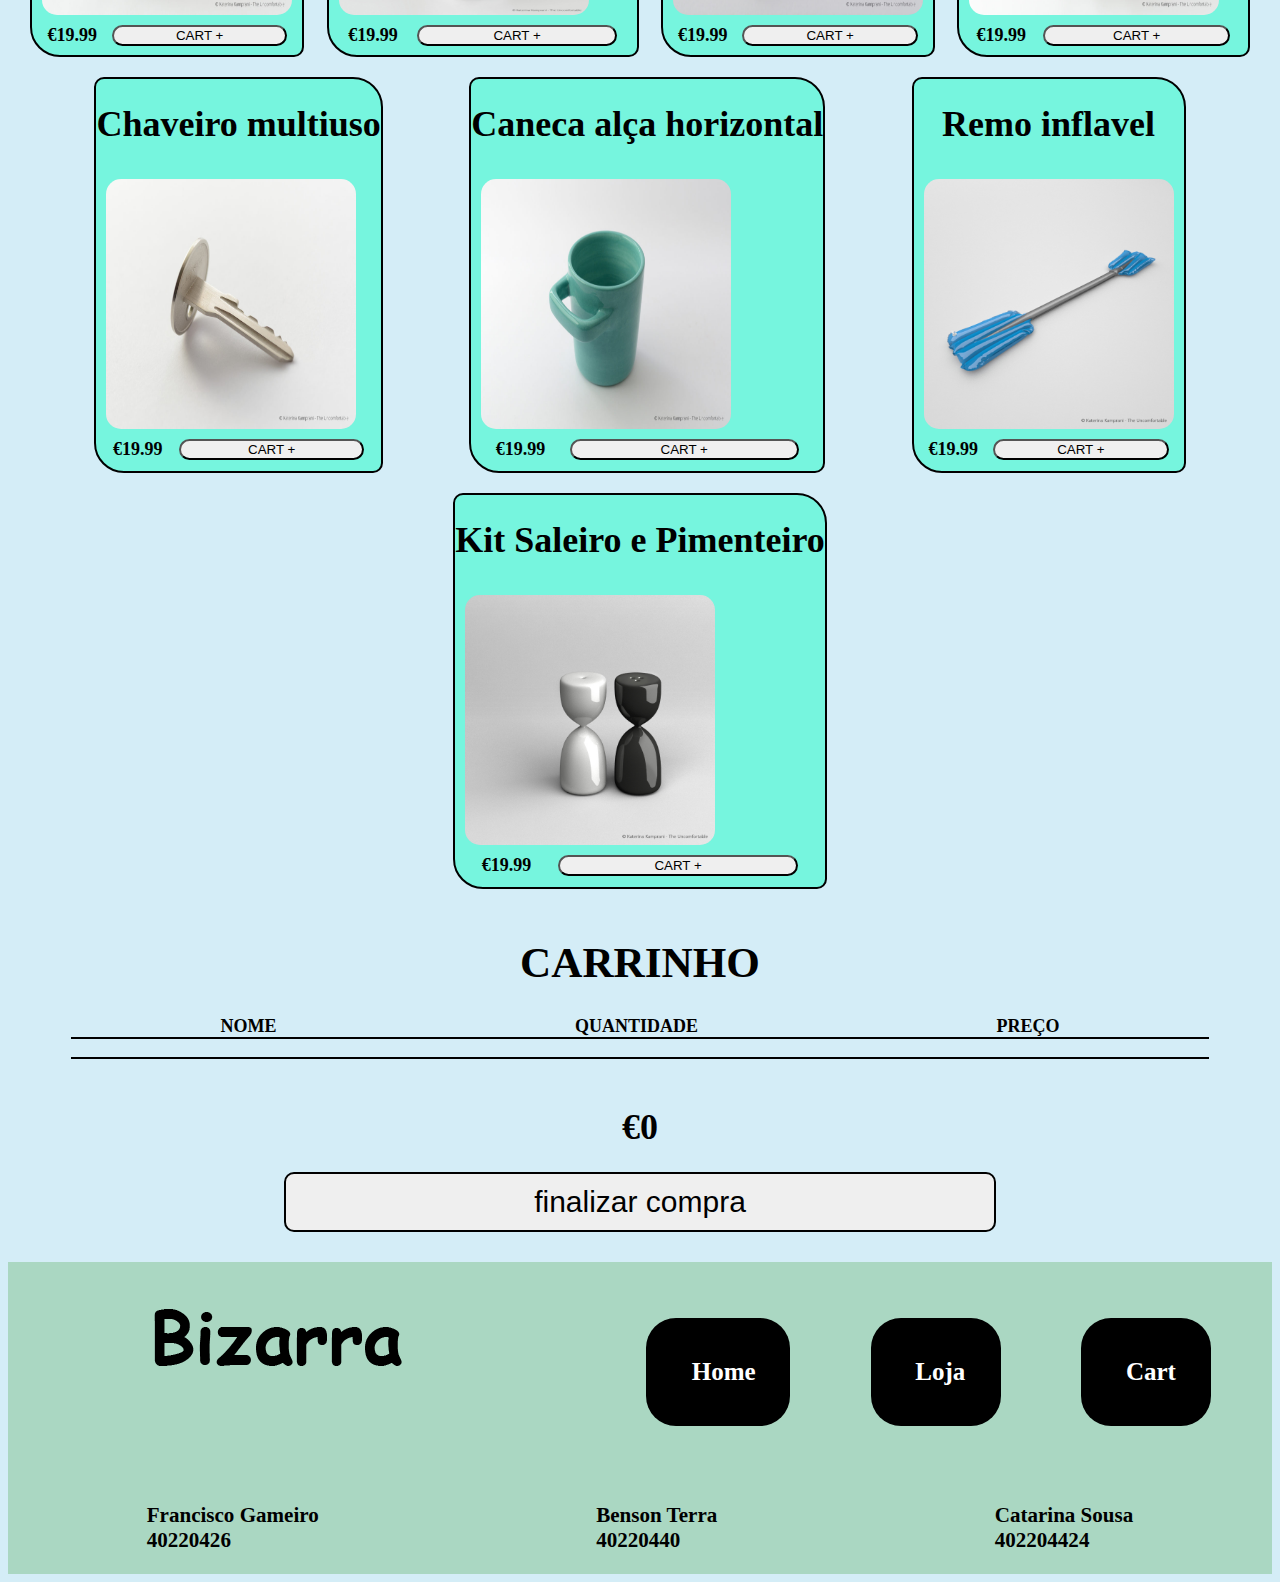
==== commit 6e565094: "final coutndown" ====
--- a/index.html
+++ b/index.html
@@ -104,7 +104,7 @@
                             </div>
                             <img src="imagens/teaset_01_p-1024x687.jpg" id="produtoFoto" class="foto" alt="foto temporaria">
                             <div id="produtoDescriçao">
-                                <span class="preco">€19.99</span>
+                                <span class="preco">€5,00</span>
                                 <button type="button" id="produtoDescriçaoBtn"  class="btnAdd">CART +</button>
 
                             </div>
@@ -245,10 +245,10 @@
                         
                         <h1 class="valorTotal">€0</h1>
                         <button class="finishCart">finalizar compra</button>
-                        <div>
+                        <!--<div>
                             <input type="checkbox" class="check" id="check">
                             <label style="margin-bottom: 2%;font-size: 25px;">Você confirma a compra?</label>
-                        </div>
+                        </div>-->
                         
                     
                     </div>
--- a/stylesheet/topnav.css
+++ b/stylesheet/topnav.css
@@ -14,7 +14,7 @@
     background-color: black;
     align-items: center;
     border-radius: 30px 30px 30px 30px;
-    padding: 20px;
+    padding: 40px;
     margin-left: 10%;
     margin-right: 10%;
 }
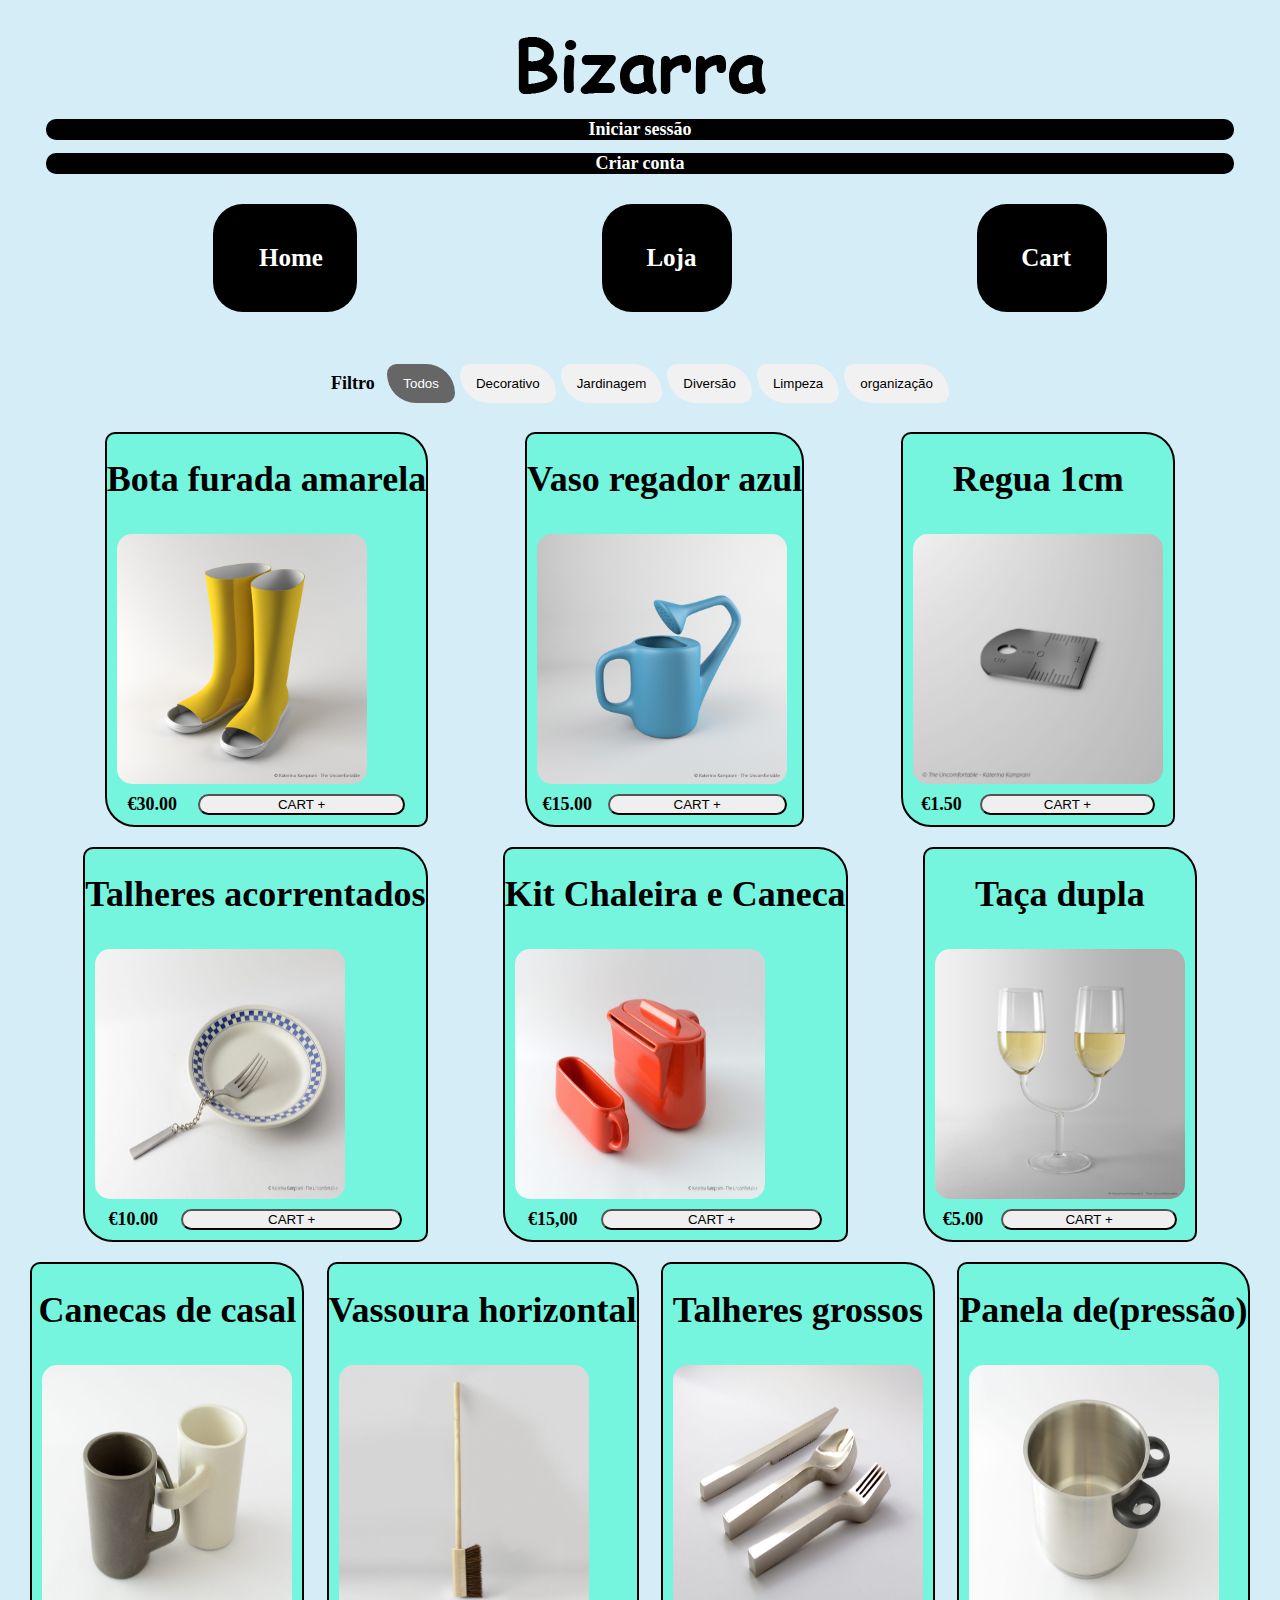
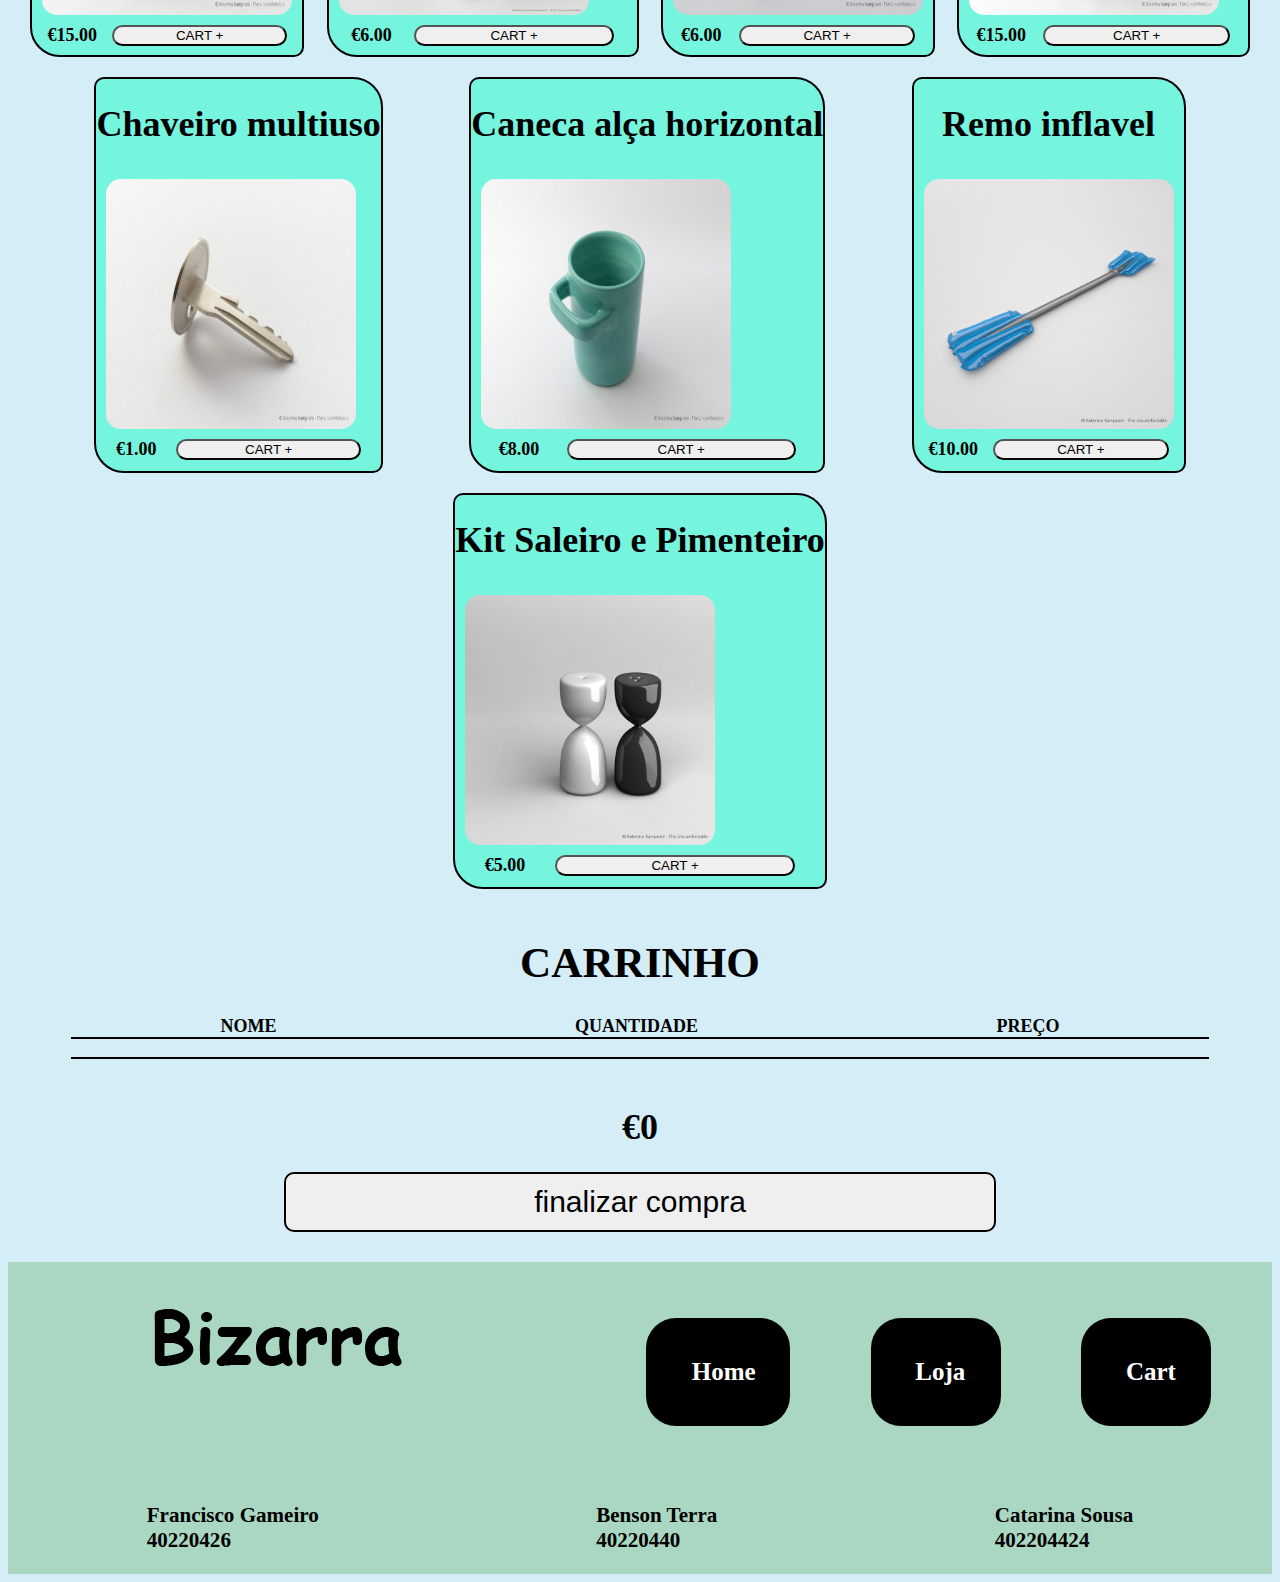
==== commit 130c61c5: "a" ====
--- a/index.html
+++ b/index.html
@@ -58,7 +58,7 @@
                             </div>
                             <img src="/imagens/20_boots.jpg" id="produtoFoto" class="foto" alt="Bota furada amarale">
                             <div id="produtoDescriçao"> <!-- parentElement -->
-                                <span class="preco">€19.99</span>
+                                <span class="preco">€30.00</span>
                                 <button type="button" id="produtoDescriçaoBtn"  class="btnAdd">CART +</button>
                             </div>
                         </div>
@@ -69,7 +69,7 @@
                             </div>
                             <img src="imagens/18_watering_can.jpg" id="produtoFoto" class="foto" alt="foto temporaria">
                             <div id="produtoDescriçao">
-                                <span class="preco">€19.99</span>
+                                <span class="preco">€15.00</span>
                                 <button type="button" id="produtoDescriçaoBtn"  class="btnAdd">CART +</button>
                             </div>
                         </div>
@@ -80,7 +80,7 @@
                             </div>
                             <img src="imagens/Ruler-1024x1024.jpg" id="produtoFoto" class="foto" alt="foto temporaria">
                             <div id="produtoDescriçao">
-                                <span class="preco">€19.99</span>
+                                <span class="preco">€1.50</span>
                                 <button type="button" id="produtoDescriçaoBtn"  class="btnAdd">CART +</button>
 
                             </div>
@@ -92,7 +92,7 @@
                             </div>
                             <img src="imagens/chain_fork_01_p-1024x684.jpg" id="produtoFoto" class="foto" alt="foto temporaria">
                             <div id="produtoDescriçao">
-                                <span class="preco">€19.99</span>
+                                <span class="preco">€10.00</span>
                                 <button type="button" id="produtoDescriçaoBtn"  class="btnAdd">CART +</button>
 
                             </div>
@@ -104,7 +104,7 @@
                             </div>
                             <img src="imagens/teaset_01_p-1024x687.jpg" id="produtoFoto" class="foto" alt="foto temporaria">
                             <div id="produtoDescriçao">
-                                <span class="preco">€5,00</span>
+                                <span class="preco">€15,00</span>
                                 <button type="button" id="produtoDescriçaoBtn"  class="btnAdd">CART +</button>
 
                             </div>
@@ -116,7 +116,7 @@
                             </div>
                             <img src="imagens/champagne_01_p-1116x1489.jpg" id="produtoFoto" class="foto" alt="foto temporaria">
                             <div id="produtoDescriçao">
-                                <span class="preco">€19.99</span>
+                                <span class="preco">€5.00</span>
                                 <button type="button" id="produtoDescriçaoBtn"  class="btnAdd">CART +</button>
 
                             </div>
@@ -128,7 +128,7 @@
                             </div>
                             <img src="imagens/mugs_01_p-1024x692.jpg" id="produtoFoto" class="foto" alt="foto temporaria">
                             <div id="produtoDescriçao">
-                                <span class="preco">€19.99</span>
+                                <span class="preco">€15.00</span>
                                 <button type="button" id="produtoDescriçaoBtn"  class="btnAdd">CART +</button>
 
                             </div>
@@ -140,7 +140,7 @@
                             </div>
                             <img src="imagens/broom_03_p-1116x1682.jpg" id="produtoFoto" class="foto" alt="foto temporaria">
                             <div id="produtoDescriçao">
-                                <span class="preco">€19.99</span>
+                                <span class="preco">€6.00</span>
                                 <button type="button" id="produtoDescriçaoBtn"  class="btnAdd">CART +</button>
 
                             </div>
@@ -152,7 +152,7 @@
                             </div>
                             <img src="imagens/thick_set_01_p-1024x687.jpg" id="produtoFoto" class="foto" alt="foto temporaria">
                             <div id="produtoDescriçao">
-                                <span class="preco">€19.99</span>
+                                <span class="preco">€6.00</span>
                                 <button type="button" id="produtoDescriçaoBtn"  class="btnAdd">CART +</button>
 
                             </div>
@@ -164,7 +164,7 @@
                             </div>
                             <img src="imagens/pot_01_p-1024x685.jpg" id="produtoFoto" class="foto" alt="foto temporaria">
                             <div id="produtoDescriçao">
-                                <span class="preco">€19.99</span>
+                                <span class="preco">€15.00</span>
                                 <button type="button" id="produtoDescriçaoBtn"  class="btnAdd">CART +</button>
 
                             </div>
@@ -176,7 +176,7 @@
                             </div>
                             <img src="imagens/key_01_p-1024x685.jpg" id="produtoFoto" class="foto" alt="foto temporaria">
                             <div id="produtoDescriçao">
-                                <span class="preco">€19.99</span>
+                                <span class="preco">€1.00</span>
                                 <button type="button" id="produtoDescriçaoBtn"  class="btnAdd">CART +</button>
 
                             </div>
@@ -188,7 +188,7 @@
                             </div>
                             <img src="imagens/mug_01_p-1024x694.jpg" id="produtoFoto" class="foto" alt="foto temporaria">
                             <div id="produtoDescriçao">
-                                <span class="preco">€19.99</span>
+                                <span class="preco">€8.00</span>
                                 <button type="button" id="produtoDescriçaoBtn"  class="btnAdd">CART +</button>
 
                             </div>
@@ -200,7 +200,7 @@
                             </div>
                             <img src="imagens/15_paddle.jpg" id="produtoFoto" class="foto" alt="foto temporaria">
                             <div id="produtoDescriçao">
-                                <span class="preco">€19.99</span>
+                                <span class="preco">€10.00</span>
                                 <button type="button" id="produtoDescriçaoBtn"  class="btnAdd">CART +</button>
 
                             </div>
@@ -212,7 +212,7 @@
                             </div>
                             <img src="imagens/13_shakers.jpg" id="produtoFoto" class="foto" alt="foto temporaria">
                             <div id="produtoDescriçao">
-                                <span class="preco">€19.99</span>
+                                <span class="preco">€5.00</span>
                                 <button type="button" id="produtoDescriçaoBtn"  class="btnAdd">CART +</button>
 
                             </div>
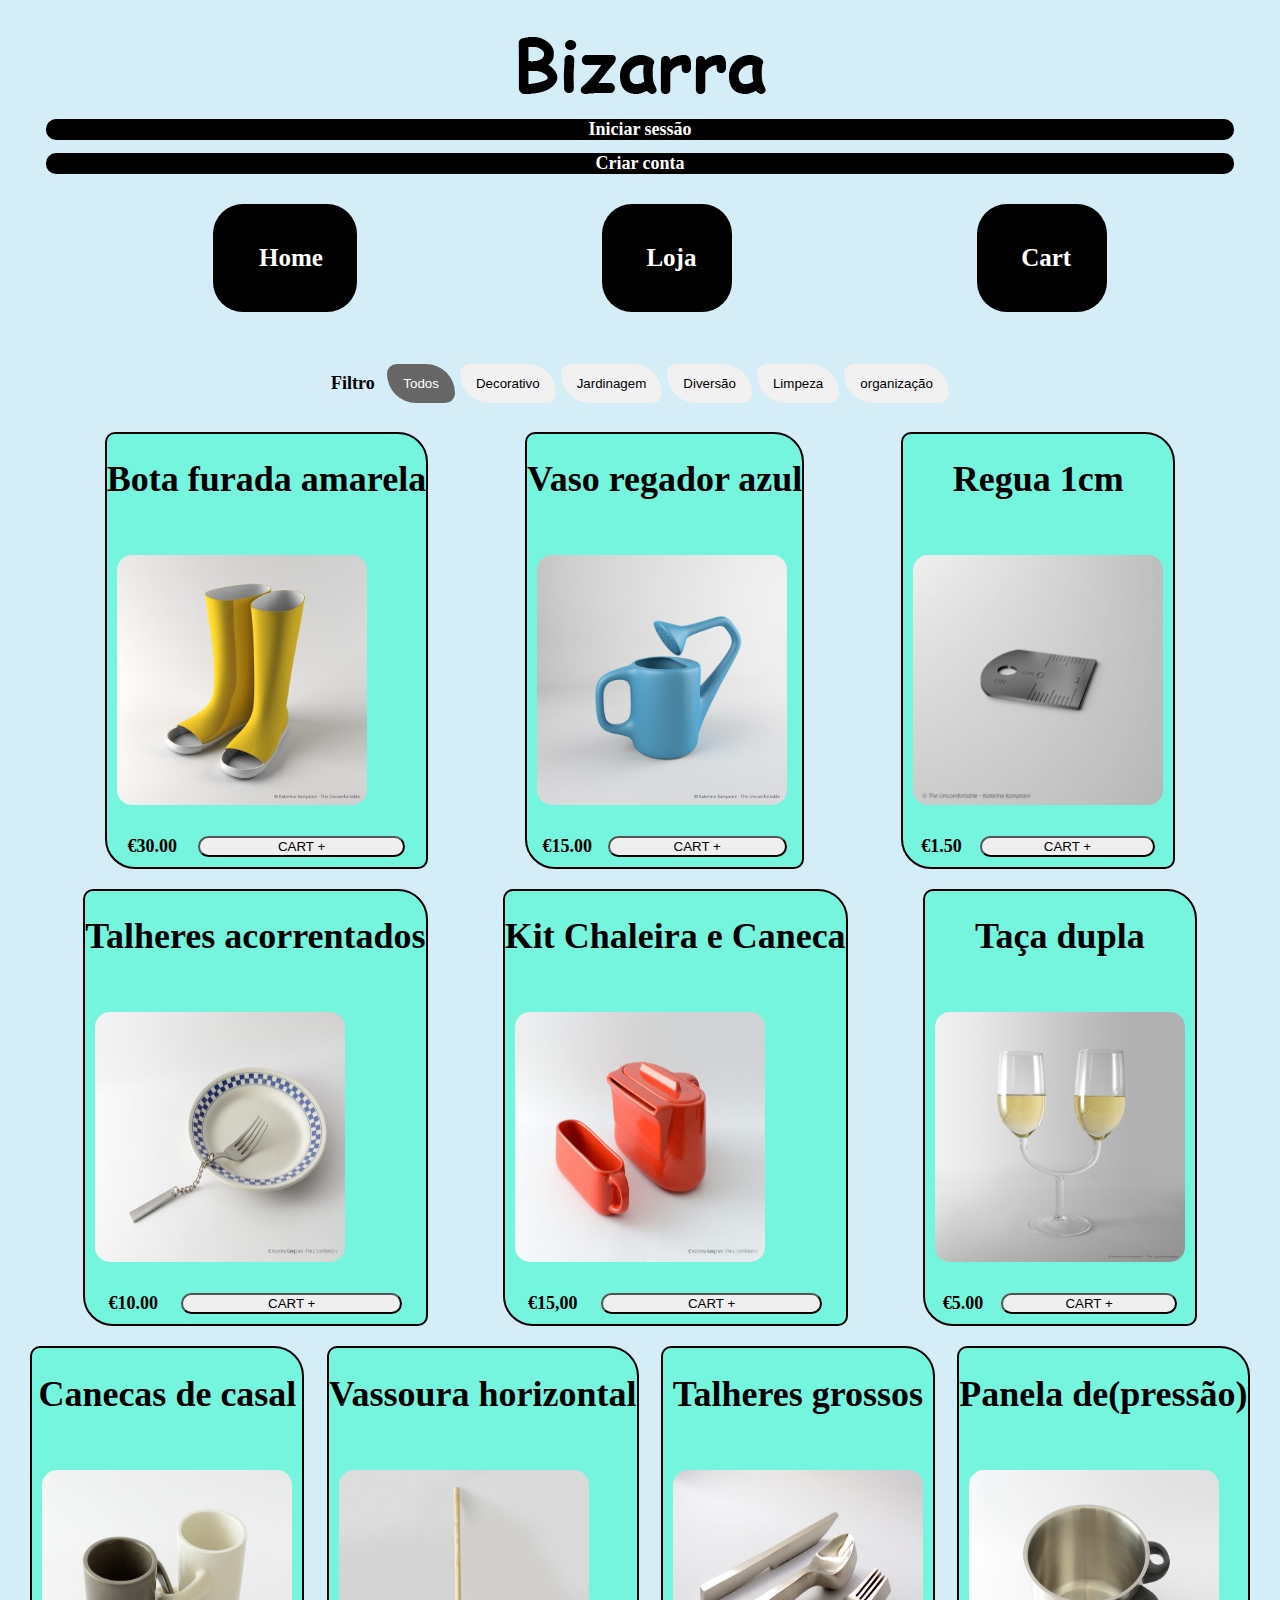
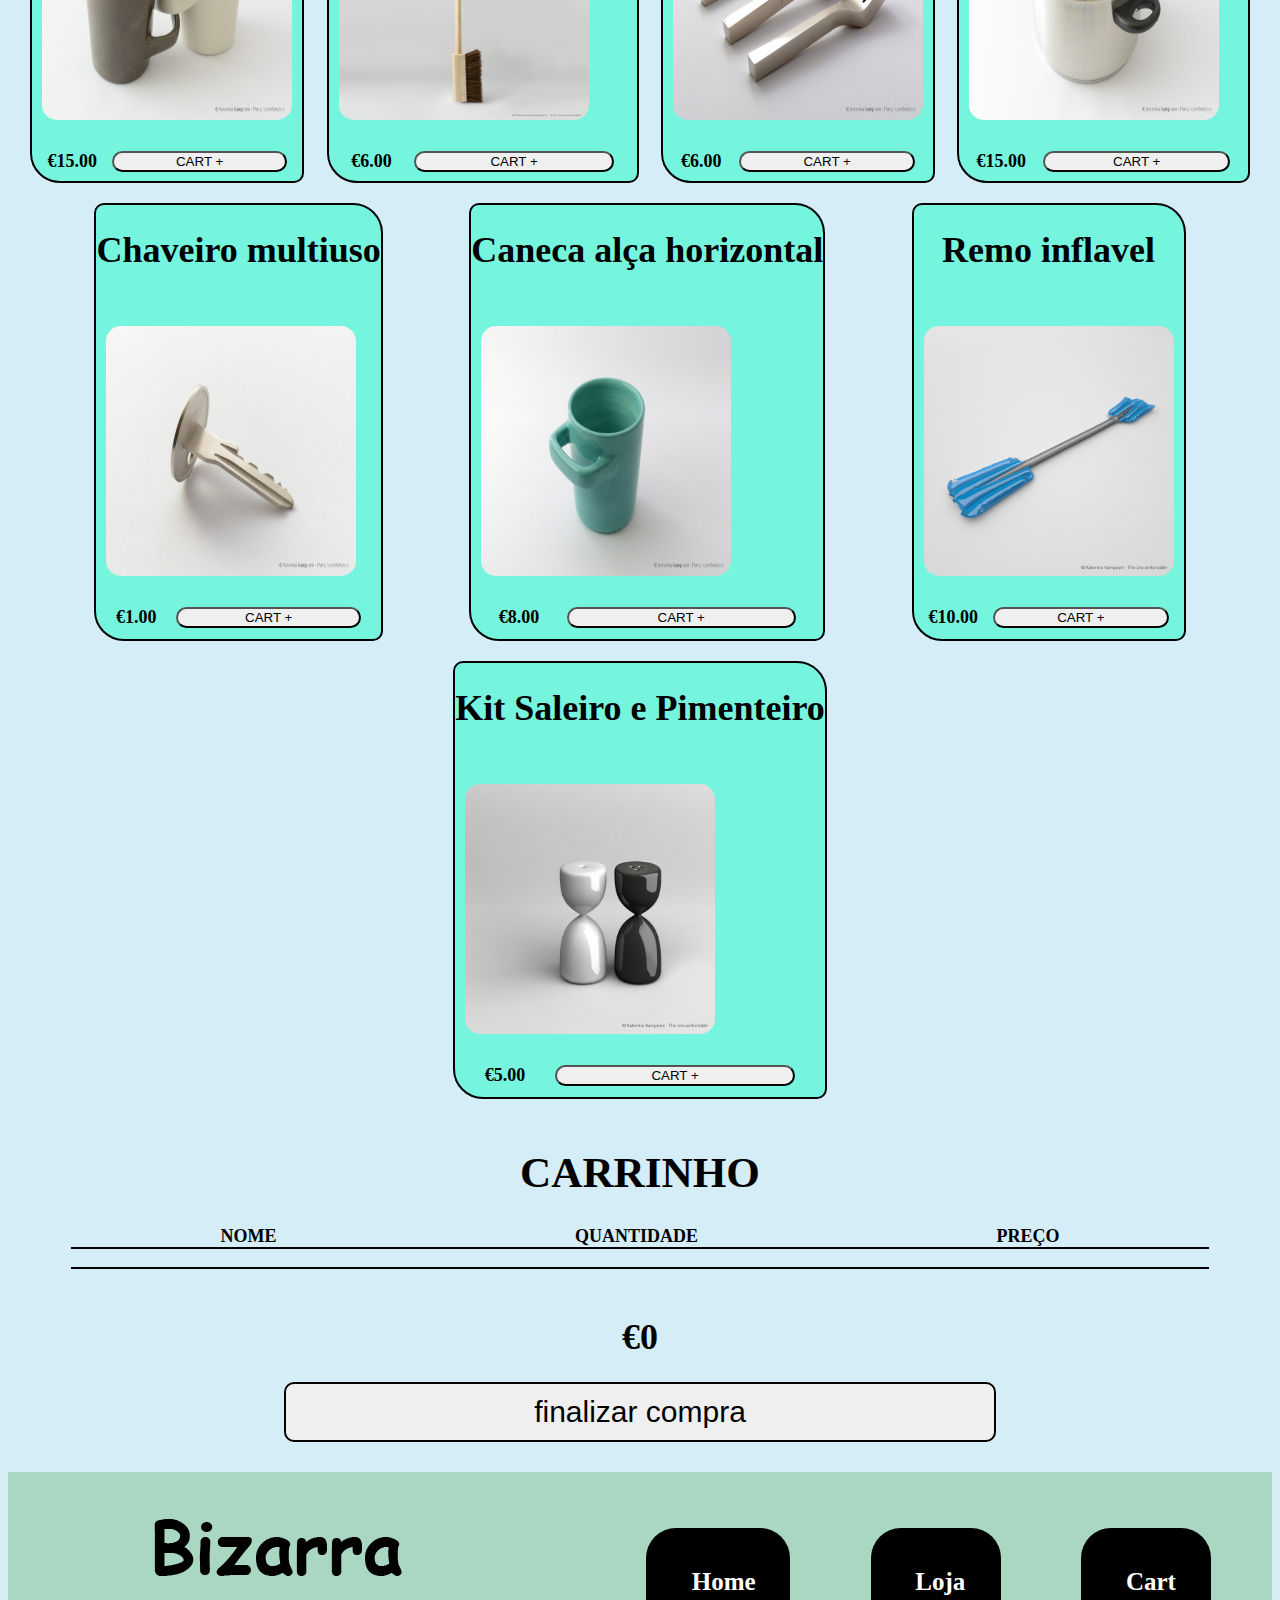
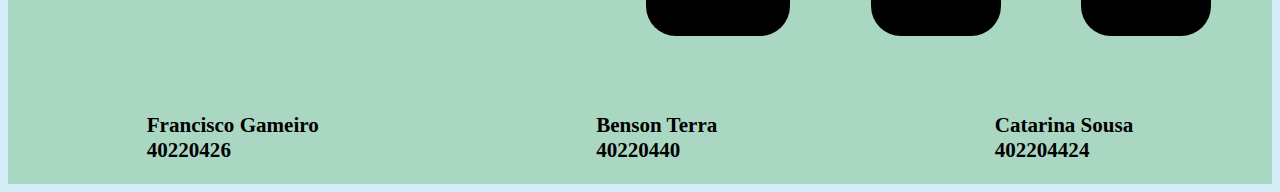
==== commit 5c633d1f: "100% atualizado" ====
--- a/index.html
+++ b/index.html
@@ -56,7 +56,7 @@
                             <div id="produtoTitulo">
                                 <h1 class="titulo">Bota furada amarela</h1>
                             </div>
-                            <img src="/imagens/20_boots.jpg" id="produtoFoto" class="foto" alt="Bota furada amarale">
+                            <a href="produto.html?produto=01"><img src="/imagens/20_boots.jpg" id="produtoFoto" class="foto" alt="Bota furada amarale"></a>
                             <div id="produtoDescriçao"> <!-- parentElement -->
                                 <span class="preco">€30.00</span>
                                 <button type="button" id="produtoDescriçaoBtn"  class="btnAdd">CART +</button>
@@ -67,7 +67,7 @@
                             <div id="produtoTitulo">
                                 <h1 class="titulo">Vaso regador azul</h1>
                             </div>
-                            <img src="imagens/18_watering_can.jpg" id="produtoFoto" class="foto" alt="foto temporaria">
+                            <a href="produto.html?produto=02"><img src="imagens/18_watering_can.jpg" id="produtoFoto" class="foto" alt="foto temporaria"></a>
                             <div id="produtoDescriçao">
                                 <span class="preco">€15.00</span>
                                 <button type="button" id="produtoDescriçaoBtn"  class="btnAdd">CART +</button>
@@ -78,7 +78,7 @@
                             <div id="produtoTitulo">
                                 <h1 class="titulo">Regua 1cm</h1>
                             </div>
-                            <img src="imagens/Ruler-1024x1024.jpg" id="produtoFoto" class="foto" alt="foto temporaria">
+                            <a href="produto.html?produto=03"><img src="imagens/Ruler-1024x1024.jpg" id="produtoFoto" class="foto" alt="foto temporaria"></a>
                             <div id="produtoDescriçao">
                                 <span class="preco">€1.50</span>
                                 <button type="button" id="produtoDescriçaoBtn"  class="btnAdd">CART +</button>
@@ -90,7 +90,7 @@
                             <div id="produtoTitulo">
                                 <h1 class="titulo">Talheres acorrentados</h1>
                             </div>
-                            <img src="imagens/chain_fork_01_p-1024x684.jpg" id="produtoFoto" class="foto" alt="foto temporaria">
+                            <a href="produto.html?produto=04"><img src="imagens/chain_fork_01_p-1024x684.jpg" id="produtoFoto" class="foto" alt="foto temporaria"></a>
                             <div id="produtoDescriçao">
                                 <span class="preco">€10.00</span>
                                 <button type="button" id="produtoDescriçaoBtn"  class="btnAdd">CART +</button>
@@ -102,7 +102,7 @@
                             <div id="produtoTitulo">
                                 <h1 class="titulo">Kit Chaleira e Caneca</h1>
                             </div>
-                            <img src="imagens/teaset_01_p-1024x687.jpg" id="produtoFoto" class="foto" alt="foto temporaria">
+                            <a href="produto.html?produto=05"><img src="imagens/teaset_01_p-1024x687.jpg" id="produtoFoto" class="foto" alt="foto temporaria"></a>
                             <div id="produtoDescriçao">
                                 <span class="preco">€15,00</span>
                                 <button type="button" id="produtoDescriçaoBtn"  class="btnAdd">CART +</button>
@@ -114,7 +114,7 @@
                             <div id="produtoTitulo">
                                 <h1 class="titulo">Taça dupla</h1>
                             </div>
-                            <img src="imagens/champagne_01_p-1116x1489.jpg" id="produtoFoto" class="foto" alt="foto temporaria">
+                            <a href="produto.html?produto=06"><img src="imagens/champagne_01_p-1116x1489.jpg" id="produtoFoto" class="foto" alt="foto temporaria"></a>
                             <div id="produtoDescriçao">
                                 <span class="preco">€5.00</span>
                                 <button type="button" id="produtoDescriçaoBtn"  class="btnAdd">CART +</button>
@@ -126,7 +126,7 @@
                             <div id="produtoTitulo">
                                 <h1 class="titulo">Canecas de casal</h1> <!-- PRISÃO -->
                             </div>
-                            <img src="imagens/mugs_01_p-1024x692.jpg" id="produtoFoto" class="foto" alt="foto temporaria">
+                            <a href="produto.html?produto=07"><img src="imagens/mugs_01_p-1024x692.jpg" id="produtoFoto" class="foto" alt="foto temporaria"></a>
                             <div id="produtoDescriçao">
                                 <span class="preco">€15.00</span>
                                 <button type="button" id="produtoDescriçaoBtn"  class="btnAdd">CART +</button>
@@ -138,7 +138,7 @@
                             <div id="produtoTitulo">
                                 <h1 class="titulo">Vassoura horizontal</h1>
                             </div>
-                            <img src="imagens/broom_03_p-1116x1682.jpg" id="produtoFoto" class="foto" alt="foto temporaria">
+                            <a href="produto.html?produto=08"><img src="imagens/broom_03_p-1116x1682.jpg" id="produtoFoto" class="foto" alt="foto temporaria"></a>
                             <div id="produtoDescriçao">
                                 <span class="preco">€6.00</span>
                                 <button type="button" id="produtoDescriçaoBtn"  class="btnAdd">CART +</button>
@@ -150,7 +150,7 @@
                             <div id="produtoTitulo">
                                 <h1 class="titulo">Talheres grossos</h1>
                             </div>
-                            <img src="imagens/thick_set_01_p-1024x687.jpg" id="produtoFoto" class="foto" alt="foto temporaria">
+                            <a href="produto.html?produto=09"><img src="imagens/thick_set_01_p-1024x687.jpg" id="produtoFoto" class="foto" alt="foto temporaria"></a>
                             <div id="produtoDescriçao">
                                 <span class="preco">€6.00</span>
                                 <button type="button" id="produtoDescriçaoBtn"  class="btnAdd">CART +</button>
@@ -162,7 +162,7 @@
                             <div id="produtoTitulo">
                                 <h1 class="titulo">Panela de(pressão)</h1><!--Ideia do colega, não minha. ass: programador-->
                             </div>
-                            <img src="imagens/pot_01_p-1024x685.jpg" id="produtoFoto" class="foto" alt="foto temporaria">
+                            <a href="produto.html?produto=10"><img src="imagens/pot_01_p-1024x685.jpg" id="produtoFoto" class="foto" alt="foto temporaria"></a>
                             <div id="produtoDescriçao">
                                 <span class="preco">€15.00</span>
                                 <button type="button" id="produtoDescriçaoBtn"  class="btnAdd">CART +</button>
@@ -174,7 +174,7 @@
                             <div id="produtoTitulo">
                                 <h1 class="titulo">Chaveiro multiuso</h1>
                             </div>
-                            <img src="imagens/key_01_p-1024x685.jpg" id="produtoFoto" class="foto" alt="foto temporaria">
+                            <a href="produto.html?produto=11"><img src="imagens/key_01_p-1024x685.jpg" id="produtoFoto" class="foto" alt="foto temporaria"></a>
                             <div id="produtoDescriçao">
                                 <span class="preco">€1.00</span>
                                 <button type="button" id="produtoDescriçaoBtn"  class="btnAdd">CART +</button>
@@ -186,7 +186,7 @@
                             <div id="produtoTitulo">
                                 <h1 class="titulo">Caneca alça horizontal</h1>
                             </div>
-                            <img src="imagens/mug_01_p-1024x694.jpg" id="produtoFoto" class="foto" alt="foto temporaria">
+                            <a href="produto.html?produto=12"><img src="imagens/mug_01_p-1024x694.jpg" id="produtoFoto" class="foto" alt="foto temporaria"></a>
                             <div id="produtoDescriçao">
                                 <span class="preco">€8.00</span>
                                 <button type="button" id="produtoDescriçaoBtn"  class="btnAdd">CART +</button>
@@ -198,7 +198,7 @@
                             <div id="produtoTitulo">
                                 <h1 class="titulo">Remo inflavel</h1>
                             </div>
-                            <img src="imagens/15_paddle.jpg" id="produtoFoto" class="foto" alt="foto temporaria">
+                            <a href="produto.html?produto=13"><img src="imagens/15_paddle.jpg" id="produtoFoto" class="foto" alt="foto temporaria"></a>
                             <div id="produtoDescriçao">
                                 <span class="preco">€10.00</span>
                                 <button type="button" id="produtoDescriçaoBtn"  class="btnAdd">CART +</button>
@@ -210,7 +210,7 @@
                             <div id="produtoTitulo">
                                 <h1 class="titulo">Kit Saleiro e Pimenteiro</h1>
                             </div>
-                            <img src="imagens/13_shakers.jpg" id="produtoFoto" class="foto" alt="foto temporaria">
+                            <a href="produto.html?produto=14"><img src="imagens/13_shakers.jpg" id="produtoFoto" class="foto" alt="foto temporaria"></a>
                             <div id="produtoDescriçao">
                                 <span class="preco">€5.00</span>
                                 <button type="button" id="produtoDescriçaoBtn"  class="btnAdd">CART +</button>
